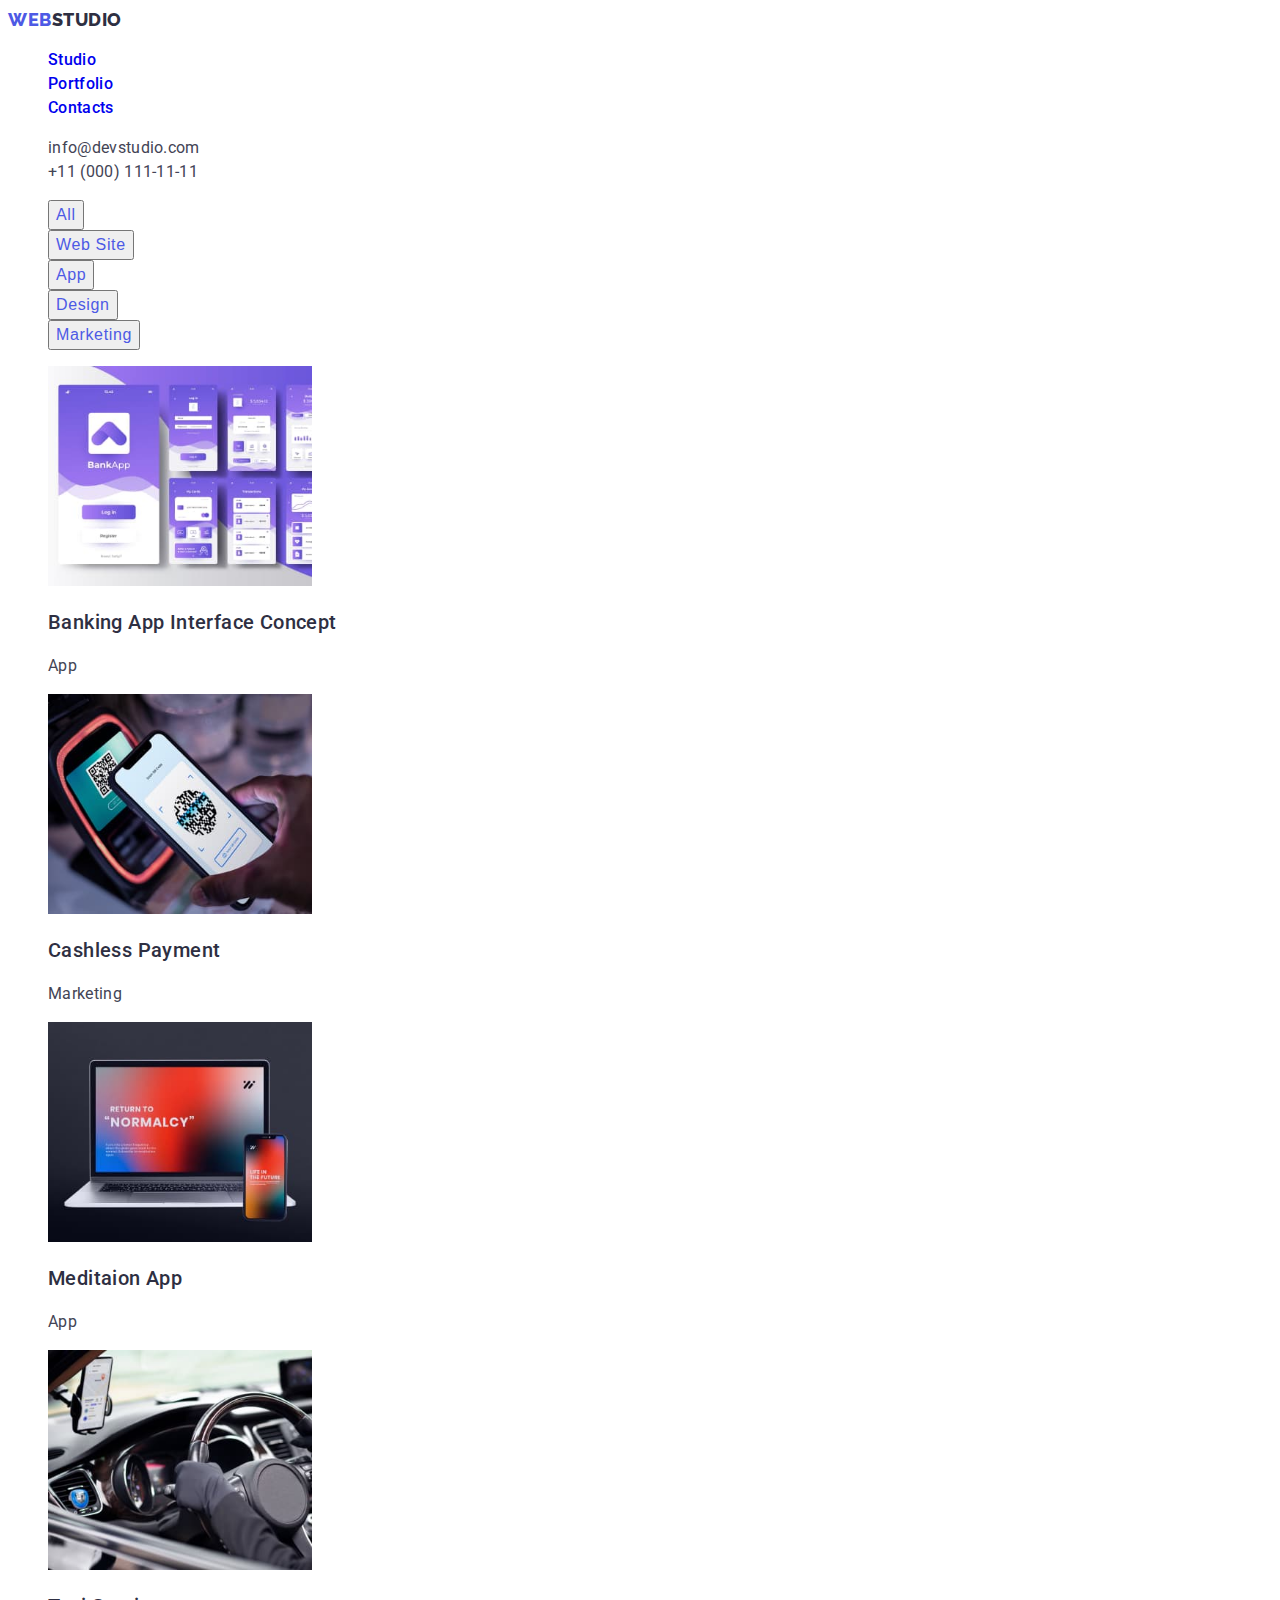
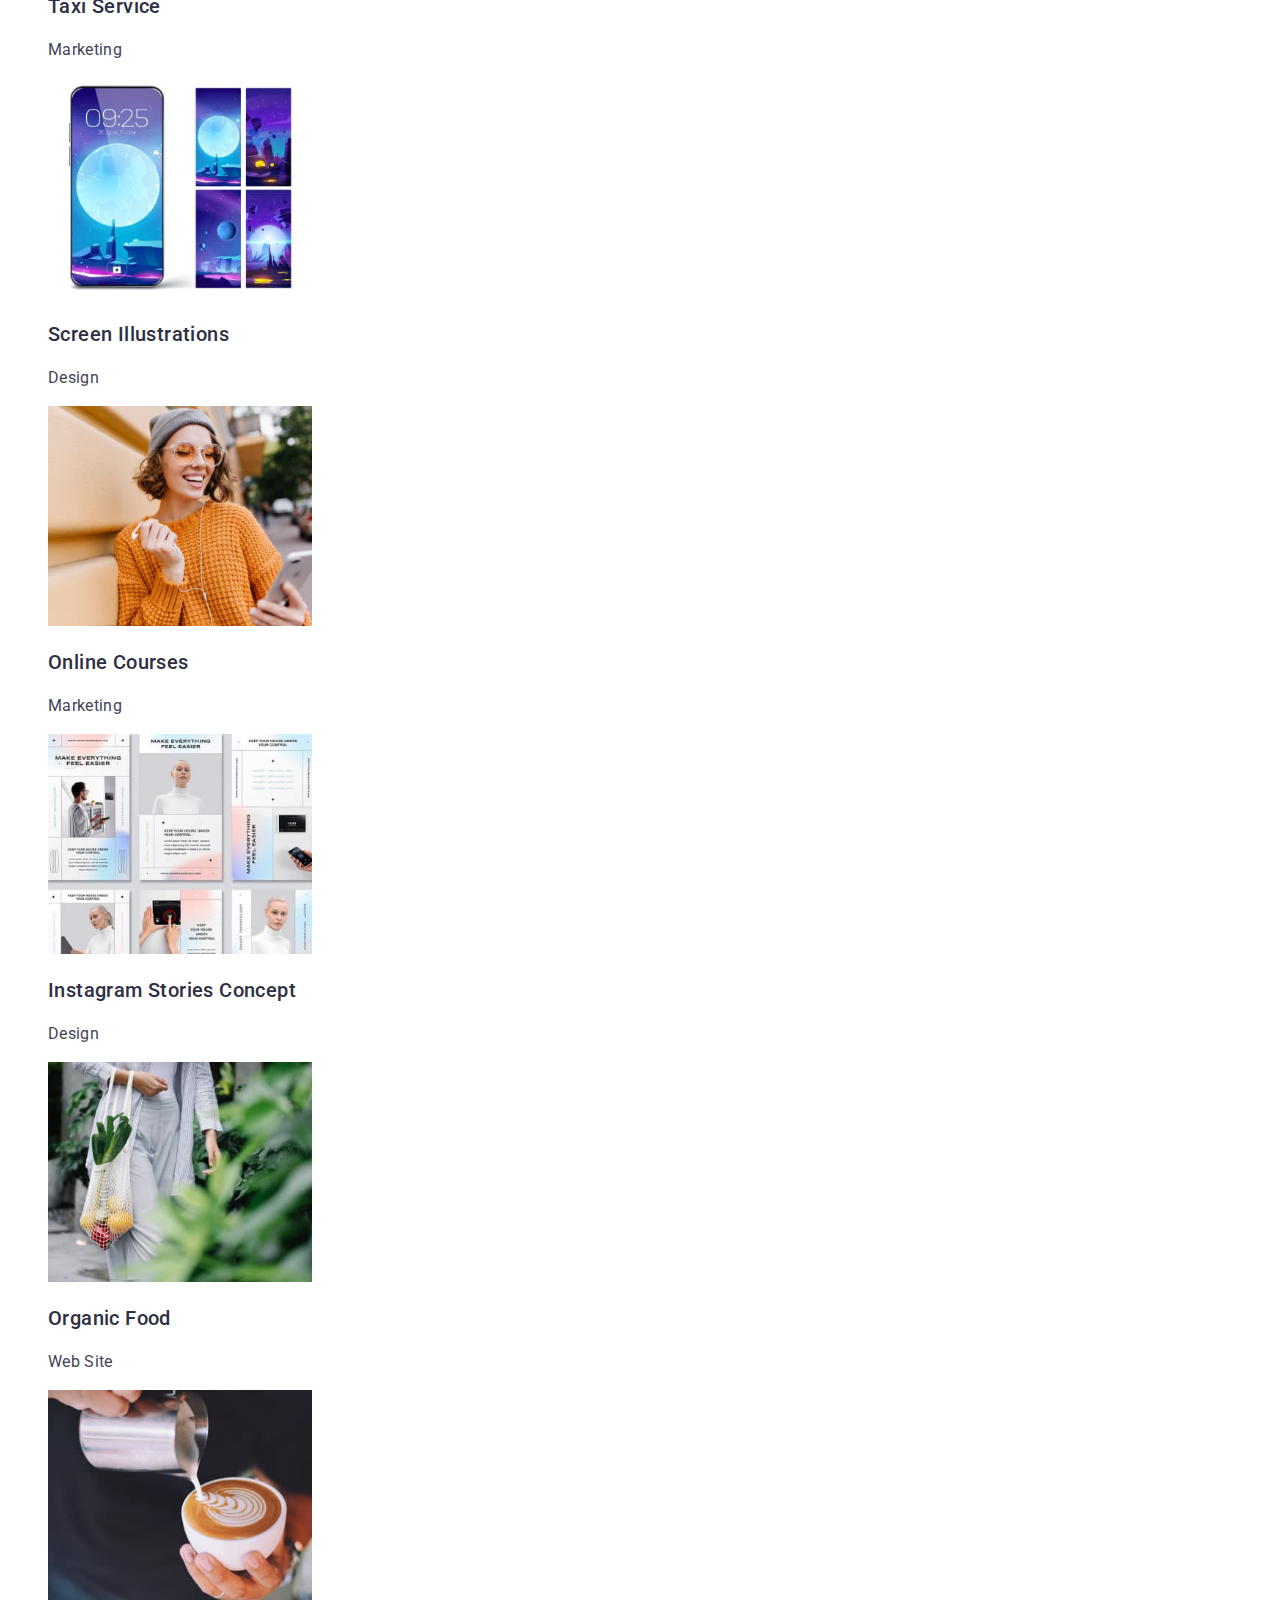
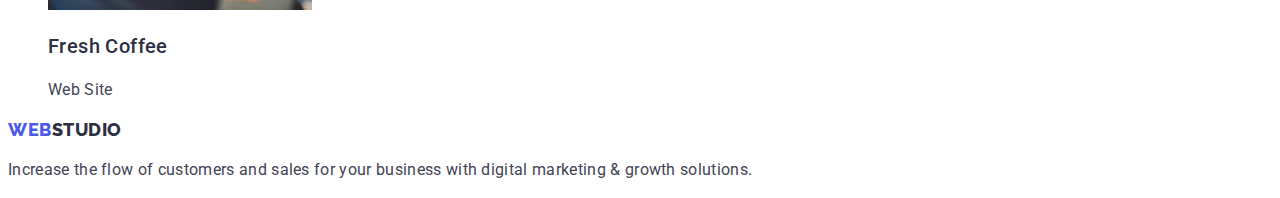
==== portfolio.html @ 55a98821 "hw-2 seved 2" ====
<!DOCTYPE html>
<html lang="en">
    <head>
    <meta charset="UTF-8" />
    <meta http-equiv="X-UA-Compatible" content="IE=edge" />
    <meta name="viewport" content="width=device-width, initial-scale=1.0" />
    <title>Portfolio</title>
    <link rel="stylesheet" href="./scc/styles.css" />
    <link rel="preconnect" href="https://fonts.googleapis.com" />
    <link rel="preconnect" href="https://fonts.gstatic.com" crossorigin />
    <link
        href="https://fonts.googleapis.com/css2?family=Raleway:wght@800&family=Roboto:wght@400;500;700;900&display=swap"
        rel="stylesheet"
    />
    </head>
    <body>
    <!------------------ <header> ------------------->
    <header class="header">
        <nav class="header-navigation">
        <a href="/" class="logo link">
            <span class="logo-desk link">Web</span>Studio
        </a>
        <ul class="header-list list">
            <li class="header-item">
            <a href="./index.html" class="header-link link">Studio</a>
            </li>
            <li>
            <a href="/" class="header-link link">Portfolio</a>
            </li>
            <li>
            <a href="/" class="header-link link">Contacts</a>
            </li>
        </ul>
        </nav>
        <ul class="contacts-list list">
            <li class="contacts-item">
            <a href="mailto:info@devstudio.com" class="mail link"
            >info@devstudio.com</a>
            </li>
            <li class="contacts-item">
            <a href="tel:+110001111111" class="phone link">+11 (000) 111-11-11</a>
            </li>
        </ul>
    </header>
    <!------------------ </header> ------------------->
    <!------------------ <button> ------------------->
        <main class="main">
    <section class="button-section">
<ul class="button-list list">
    <li class="button-item">
        <button type="button" class="button-link">All</butten>
    </li>
    <li class="button-item">
        <button type="button" class="button-link">Web Site</butten>
    </li>
    <li class="button-item">
        <button type="button" class="button-link">App</butten>
    </li>
    <li class="button-item">
        <button type="button" class="button-link">Design</butten>
    </li>
    <li class="button-item">
        <button type="button" class="button-link">Marketing</butten>
    </li>
</ul>
        </section>
    <!------------------ </button>---------------------------->
    <!------------------ <gallery of works>----------------------------> 
    <section class="gallery-works">
        <h2 href="#"hidden class="gallery-title title ">Portfolio</h2>
            <ul class="gallery-list list">
                <li class="gallery-item">
                    <img
                    class="gallery-imag"
                    src="./images/works/banking .jpg"
                    alt="presentation of works"
                    width="264"
                    />
        <h3 class="title-small">Banking App Interface Concept</h3>
            <p class="subtitle">App</p>
                </li>
                <li class="gallery-item">
                    <img
                    class="gallery-imag"
                    src="./images/works/payment.jpg"
                    alt="presentation of works"
                    width="264"
                    />
        <h3 class="title-small">Cashless Payment</h3>
            <p class="subtitle">Marketing</p>
                </li>
                <li class="gallery-item">
                    <img
                    class="gallery-imag"
                    src="./images/works/meditaion.jpg"
                    alt="presentation of works"
                    width="264"
                    />
        <h3 class="title-small">Meditaion App</h3>
            <p class="subtitle">App</p>
                </li>
                <li class="gallery-item">
                    <img
                    class="gallery-imag"
                    src="./images/works/taxi.jpg"
                    alt="presentation of works"
                    width="264"
                    />
        <h3 class="title-small">Taxi Service</h3>
            <p class="subtitle">Marketing</p>
                </li>
                <li class="gallery-item">
                    <img
                    class="gallery-imag"
                    src="./images/works/screen .jpg"
                    alt="presentation of works"
                    width="264"
                    />
        <h3 class="title-small">Screen Illustrations</h3>
            <p class="subtitle">Design</p>
                </li>
                <li class="gallery-item">
                    <img
                    class="gallery-imag"
                    src="./images/works/online-courses.jpg"
                    alt="presentation of works"
                    width="264"
                    />
        <h3 class="title-small">Online Courses</h3>
            <p class="subtitle">Marketing</p>
                </li>
                <li class="gallery-item">
                    <img
                    class="gallery-imag"
                    src="./images/works/instagram-stories.jpg"
                    alt="presentation of works"
                    width="264"
                    />
        <h3 class="title-small">Instagram Stories Concept</h3>
            <p class="subtitle">Design</p>
                </li>
                <li class="gallery-item">
                    <img
                    class="gallery-imag"
                    src="./images/works/organic-food.jpg"
                    alt="presentation of works"
                    width="264"
                    />
        <h3 class="title-small">Organic Food</h3>
            <p class="subtitle">Web Site</p>
                </li>
                <li class="gallery-item">
                    <img
                    class="gallery-imag"
                    src="./images/works/fresh-coffee.jpg"
                    alt="presentation of works"
                    width="264"
                    />
        <h3 class="title-small">Fresh Coffee</h3>
            <p class="subtitle">Web Site</p>
                </li>
            </ul>    
    </section>   
    </main>
        <!------------------ <footer>-------------------------------->
    <footer class="footer">
        <a href="/" class="logo link">
        <span class="logo-desk link">Web</span>Studio
        </a>
        <p class="subtitle">
        Increase the flow of customers and sales for your business with digital
        marketing & growth solutions.
        </p>
    </footer>
    <!------------------ </footer>------------------------------->
    </body>
</html>
---- scc/styles.css ----
body {
    font-family: 'Roboto', sans-serif;
}
.list {
    list-style: none;
}
.link {
    text-decoration: none;
}
.subtitle{
    font-weight: 400;
font-size: 16px;
line-height: 1.5;
letter-spacing: 0.02em;
color: #434455;
}
.titel-medium{
    font-weight: 700;
font-size: 36px;
line-height: 1.11;
text-align: center;
letter-spacing: 0.02em;
text-transform: capitalize;
color: #2E2F42;
}
.title-small{
    font-weight: 500;
font-size: 20px;
line-height: 1.2;
letter-spacing: 0.02em;
color: #2E2F42;
}
.button-link {
    font-weight: 500;
font-size: 16px;
line-height: 1.5;
display: flex;
align-items: center;
letter-spacing: 0.04em;
color: #4D5AE5;;
}
.button-link:hover,
.button-link:focus {
background-color: #4D5AE5;
color: #FFFFFF;
}
/* ==================<header>============== */
.heder{
}
.header-navigation { 
    font-weight: 500;
font-size: 16px;
line-height: 1.5;
letter-spacing: 0.02em;
color: #2E2F42;
}
.logo {
    font-family: 'Raleway', sans-serif;
font-weight: 800;
font-size: 18px;
line-height: 1.33;
display: flex;
align-items: center;
letter-spacing: 0.03em;
text-transform: uppercase;
color: #2E2F42;
}
.logo-desk {
    font-family: 'Raleway', sans-serif;
font-weight: 800;
font-size: 18px;
line-height: 1.33;
display: flex;
align-items: center;
letter-spacing: 0.03em;
text-transform: uppercase;
color: #4D5AE5;
}

.mail { 
    font-weight: 400;
font-size: 16px;
line-height: 1.5;
letter-spacing: 0.02em;
color: #434455;
}
.phone {
    font-weight: 400;
font-size: 16px;
line-height: 1.5;
letter-spacing: 0.02em;
color: #434455;
}
/* ==================<hero>============== */
.hero {
}
.hero-title {
    font-weight: 700;
font-size: 56px;
line-height: 0.93;
text-align: center;
letter-spacing: 0.02em;
/* color: #FFFFFF; */
}

/* ==================</hero>============== */
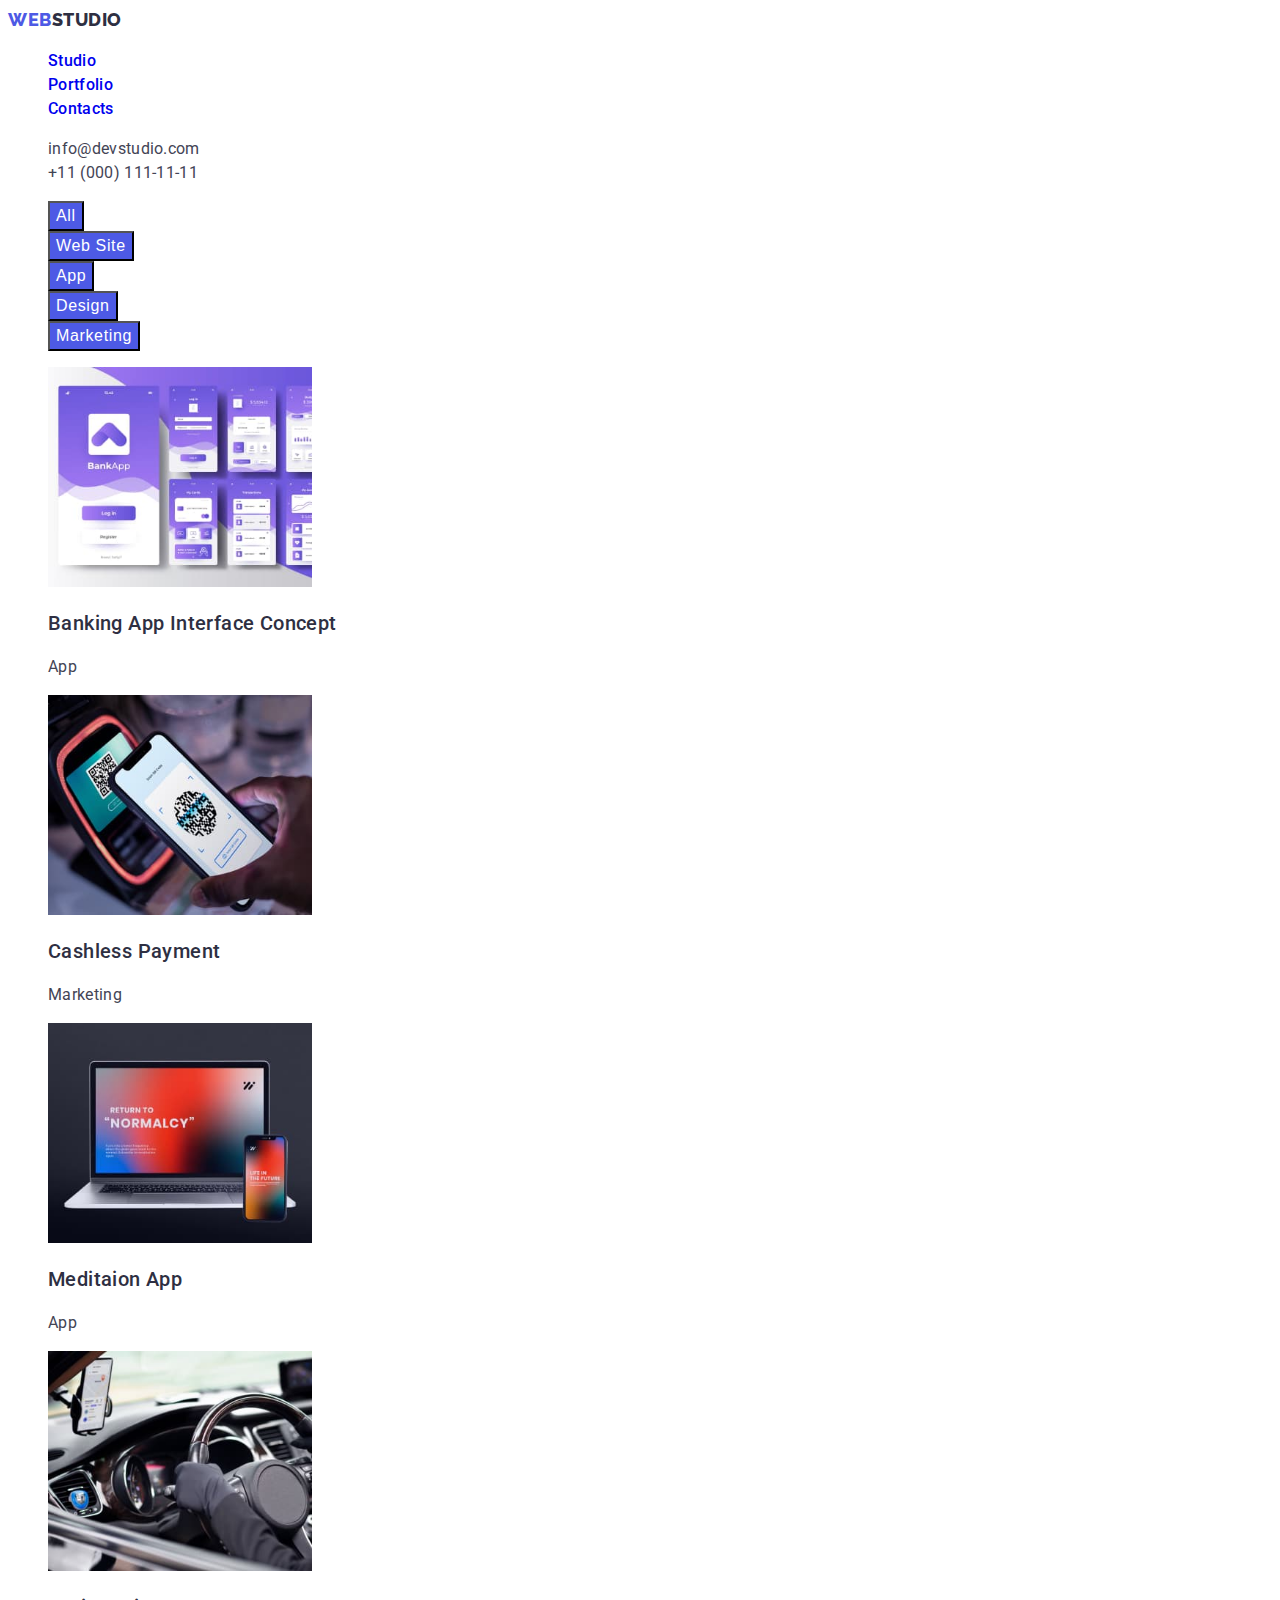
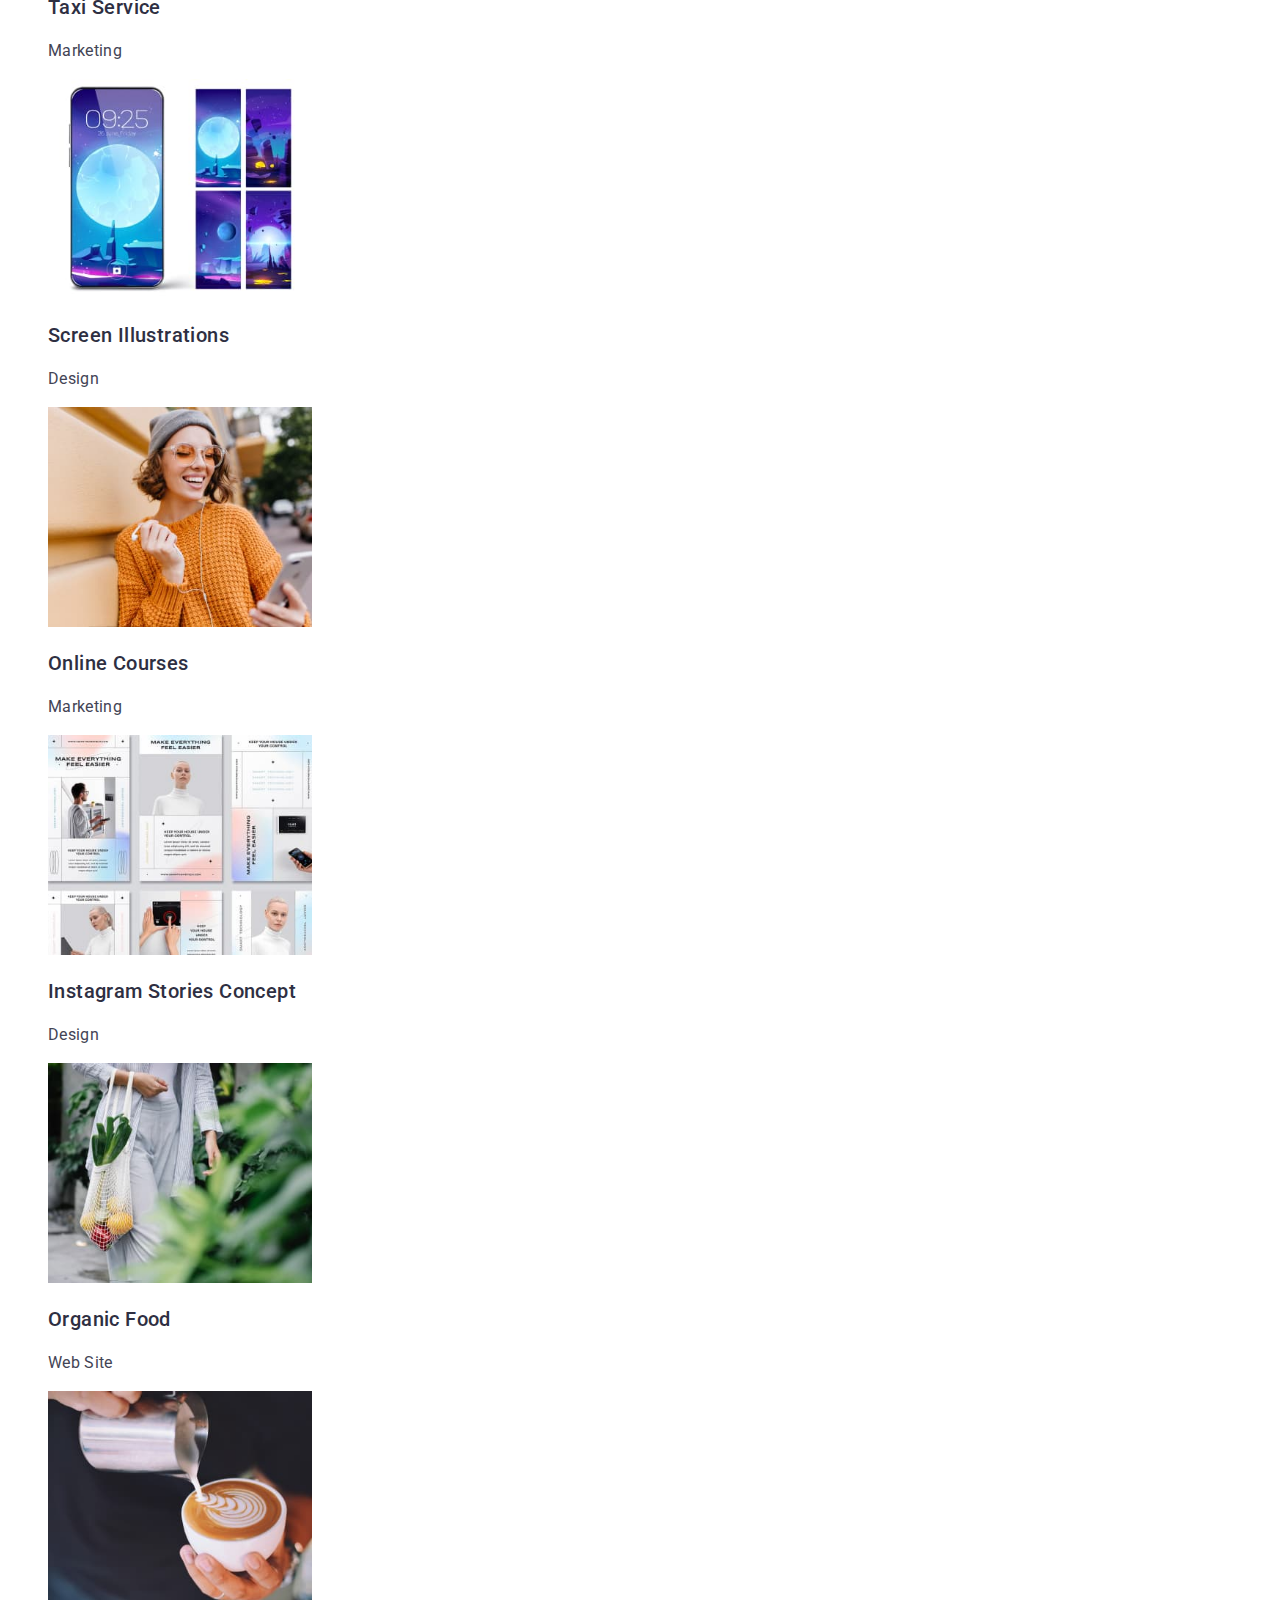
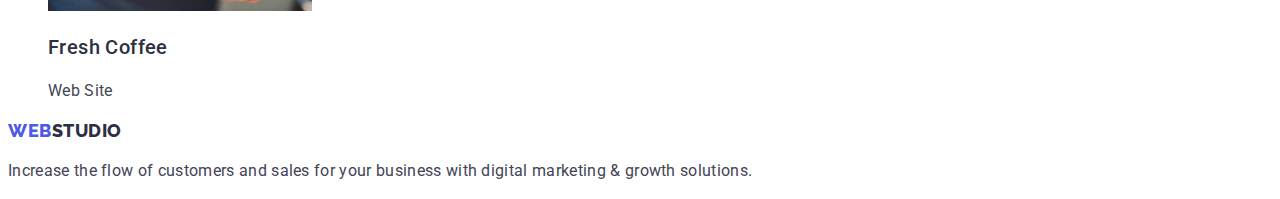
==== commit f776d33a: "hw-2 seve 4" ====
--- a/portfolio.html
+++ b/portfolio.html
@@ -18,7 +18,7 @@
     <header class="header">
         <nav class="header-navigation">
         <a href="/" class="logo link">
-            <span class="logo-desk link">Web</span>Studio
+            <span class="logo-first-color link">Web</span>Studio
         </a>
         <ul class="header-list list">
             <li class="header-item">
@@ -67,7 +67,7 @@
     <!------------------ </button>---------------------------->
     <!------------------ <gallery of works>----------------------------> 
     <section class="gallery-works">
-        <h2 href="#"hidden class="gallery-title title ">Portfolio</h2>
+        <h2 class="visually-hidden">Portfolio</h2>
             <ul class="gallery-list list">
                 <li class="gallery-item">
                     <img
@@ -76,88 +76,88 @@
                     alt="presentation of works"
                     width="264"
                     />
-        <h3 class="title-small">Banking App Interface Concept</h3>
-            <p class="subtitle">App</p>
+        <h3 class="gallery-works-title-small title-small">Banking App Interface Concept</h3>
+            <p class="gallery-works-subtitle subtitle">App</p>
                 </li>
-                <li class="gallery-item">
+                <li class="gallery-works-item">
                     <img
-                    class="gallery-imag"
+                    class="gallery-works-imag"
                     src="./images/works/payment.jpg"
                     alt="presentation of works"
                     width="264"
                     />
-        <h3 class="title-small">Cashless Payment</h3>
-            <p class="subtitle">Marketing</p>
+        <h3 class="gallery-works-title-small title-small">Cashless Payment</h3>
+            <p class="gallery-works-subtitle subtitle">Marketing</p>
                 </li>
-                <li class="gallery-item">
+                <li class="gallery-works-item">
                     <img
-                    class="gallery-imag"
+                    class="gallery-works-imag"
                     src="./images/works/meditaion.jpg"
                     alt="presentation of works"
                     width="264"
                     />
-        <h3 class="title-small">Meditaion App</h3>
-            <p class="subtitle">App</p>
+        <h3 class="gallery-works-title-small title-small">Meditaion App</h3>
+            <p class="gallery-works-subtitle subtitle">App</p>
                 </li>
-                <li class="gallery-item">
+                <li class="gallery-works-item">
                     <img
-                    class="gallery-imag"
+                    class="gallery-works-imag"
                     src="./images/works/taxi.jpg"
                     alt="presentation of works"
                     width="264"
                     />
-        <h3 class="title-small">Taxi Service</h3>
-            <p class="subtitle">Marketing</p>
+        <h3 class="gallery-works-title-small title-small">Taxi Service</h3>
+            <p class="gallery-works-subtitle subtitle">Marketing</p>
                 </li>
-                <li class="gallery-item">
+                <li class="gallery-works-item">
                     <img
-                    class="gallery-imag"
+                    class="gallery-works-imag"
                     src="./images/works/screen .jpg"
                     alt="presentation of works"
                     width="264"
                     />
-        <h3 class="title-small">Screen Illustrations</h3>
-            <p class="subtitle">Design</p>
+        <h3 class="gallery-works-title-small title-small">Screen Illustrations</h3>
+            <p class="gallery-works-subtitle subtitle">Design</p>
                 </li>
-                <li class="gallery-item">
+                <li class="gallery-works-item">
                     <img
-                    class="gallery-imag"
+                    class="gallery-works-imag"
                     src="./images/works/online-courses.jpg"
                     alt="presentation of works"
                     width="264"
                     />
-        <h3 class="title-small">Online Courses</h3>
-            <p class="subtitle">Marketing</p>
+        <h3 class="gallery-works-title-small title-small">Online Courses</h3>
+            <p class="gallery-works-subtitle subtitle">Marketing</p>
                 </li>
-                <li class="gallery-item">
+                <li class="gallery-works-item">
                     <img
-                    class="gallery-imag"
+                    class="gallery-works-imag"
                     src="./images/works/instagram-stories.jpg"
                     alt="presentation of works"
                     width="264"
                     />
-        <h3 class="title-small">Instagram Stories Concept</h3>
-            <p class="subtitle">Design</p>
+        <h3 class="gallery-works-title-small title-small">Instagram Stories Concept</h3>
+            <p class="gallery-works-subtitle subtitle">Design</p>
                 </li>
-                <li class="gallery-item">
+                <li class="gallery-works-item">
                     <img
-                    class="gallery-imag"
+                    class="gallery-works-imag"
                     src="./images/works/organic-food.jpg"
                     alt="presentation of works"
                     width="264"
                     />
-        <h3 class="title-small">Organic Food</h3>
-            <p class="subtitle">Web Site</p>
+        <h3 class="gallery-works-title-small title-small">Organic Food</h3>
+            <p class="gallery-works-subtitle subtitle">Web Site</p>
                 </li>
-                <li class="gallery-item">
+                <li class="gallery-works-item">
                     <img
-                    class="gallery-imag"
+                    class="gallery-works-imag"
                     src="./images/works/fresh-coffee.jpg"
                     alt="presentation of works"
                     width="264"
                     />
-        <h3 class="title-small">Fresh Coffee</h3>
-            <p class="subtitle">Web Site</p>
+        <h3 class="gallery-works-title-small title-small">Fresh Coffee</h3>
+            <p class="gallery-works-subtitle subtitle">Web Site</p>
                 </li>
             </ul>    
     </section>   
@@ -165,9 +165,9 @@
         <!------------------ <footer>-------------------------------->
     <footer class="footer">
         <a href="/" class="logo link">
-        <span class="logo-desk link">Web</span>Studio
+        <span class="footer-logo-first-color logo-first-color link">Web</span>Studio
         </a>
-        <p class="subtitle">
+        <p class="footer-subtitle subtitle">
         Increase the flow of customers and sales for your business with digital
         marketing & growth solutions.
         </p>
--- a/scc/styles.css
+++ b/scc/styles.css
@@ -1,109 +1,129 @@
+:root {
+  --main-color: #2e2f42
+}
+
 body {
-    font-family: 'Roboto', sans-serif;
+  font-family: "Roboto", sans-serif;
+
 }
 .list {
-    list-style: none;
+  list-style: none;
+  
 }
+
 .link {
-    text-decoration: none;
+  text-decoration: none ;
 }
-.subtitle{
-    font-weight: 400;
-font-size: 16px;
-line-height: 1.5;
-letter-spacing: 0.02em;
-color: #434455;
+.header-link:hover,
+.header-link:focus {
+  color: #4D5AE5 ;
+} 
+.mail:hover,
+.mail:focus {
+  color: #4D5AE5 ;
+} 
+.phone:hover,
+.phone:focus {
+  color: #4D5AE5 ;
+} 
+
+.visually-hidden {
+  position: absolute;
+  width: 1px;
+  height: 1px;
+  margin: -1px;
+  border: 0;
+  padding: 0;
+  
+  white-space: nowrap;
+  clip-path: inset(100%);
+  clip: rect(0 0 0 0);
+  overflow: hidden;
 }
-.titel-medium{
-    font-weight: 700;
-font-size: 36px;
-line-height: 1.11;
-text-align: center;
-letter-spacing: 0.02em;
-text-transform: capitalize;
-color: #2E2F42;
+.subtitle {
+  font-weight: 400;
+  font-size: 16px;
+  line-height: 1.5;
+  letter-spacing: 0.02em;
+  color: #434455;
 }
-.title-small{
-    font-weight: 500;
-font-size: 20px;
-line-height: 1.2;
-letter-spacing: 0.02em;
-color: #2E2F42;
+.titel-medium {
+  font-weight: 700;
+  font-size: 36px;
+  line-height: 1.11;
+  letter-spacing: 0.02em;
+  text-transform: capitalize;
+  color: var(--main-color);
+}
+.title-small {
+  font-weight: 500;
+  font-size: 20px;
+  line-height: 1.2;
+  letter-spacing: 0.02em;
+  color: var(--main-color);
 }
 .button-link {
-    font-weight: 500;
-font-size: 16px;
-line-height: 1.5;
-display: flex;
-align-items: center;
-letter-spacing: 0.04em;
-color: #4D5AE5;;
+  font-weight: 500;
+  font-size: 16px;
+  line-height: 1.5;
+  cursor: pointer;
+  letter-spacing: 0.04em;
+  background-color: #4D5AE5;
+  color: #FFFFFF;
 }
 .button-link:hover,
 .button-link:focus {
-background-color: #4D5AE5;
-color: #FFFFFF;
-}
-/* ==================<header>============== */
-.heder{
-}
-.header-navigation { 
-    font-weight: 500;
-font-size: 16px;
-line-height: 1.5;
-letter-spacing: 0.02em;
-color: #2E2F42;
-}
-.logo {
-    font-family: 'Raleway', sans-serif;
-font-weight: 800;
-font-size: 18px;
-line-height: 1.33;
-display: flex;
-align-items: center;
-letter-spacing: 0.03em;
-text-transform: uppercase;
-color: #2E2F42;
-}
-.logo-desk {
-    font-family: 'Raleway', sans-serif;
-font-weight: 800;
-font-size: 18px;
-line-height: 1.33;
-display: flex;
-align-items: center;
-letter-spacing: 0.03em;
-text-transform: uppercase;
-color: #4D5AE5;
+  background-color: #FFFFFF;
+  color: #4d5ae5;
 }
 
-.mail { 
-    font-weight: 400;
-font-size: 16px;
-line-height: 1.5;
-letter-spacing: 0.02em;
-color: #434455;
+.header-navigation {
+  font-weight: 500;
+  font-size: 16px;
+  line-height: 1.5;
+  letter-spacing: 0.02em;
+  color: var(--main-color);
+}
+
+.logo {
+  font-family: "Raleway", sans-serif;
+  font-weight: 800;
+  font-size: 18px;
+  line-height: 1.33;
+  letter-spacing: 0.03em;
+  text-transform: uppercase;
+  color: var(--main-color);
+}
+.logo-first-color {
+  font-family: "Raleway", sans-serif;
+  font-weight: 800;
+  font-size: 18px;
+  line-height: 1.33;
+  letter-spacing: 0.03em;
+  text-transform: uppercase;
+  color: #4d5ae5;
+}
+
+.mail {
+  font-weight: 400;
+  font-size: 16px;
+  line-height: 1.5;
+  letter-spacing: 0.02em;
+  color: #434455;
 }
 .phone {
-    font-weight: 400;
-font-size: 16px;
-line-height: 1.5;
-letter-spacing: 0.02em;
-color: #434455;
-}
-/* ==================<hero>============== */
-.hero {
-}
-.hero-title {
-    font-weight: 700;
-font-size: 56px;
-line-height: 0.93;
-text-align: center;
-letter-spacing: 0.02em;
-/* color: #FFFFFF; */
+  font-weight: 400;
+  font-size: 16px;
+  line-height: 1.5;
+  letter-spacing: 0.02em;
+  color: #434455;
 }
 
-/* ==================</hero>============== */
-
-
-
+.hero-title {
+  font-weight: 700;
+  font-size: 56px;
+  line-height: 0.93;
+    letter-spacing: 0.02em;
+  background-color: #2E2F42;
+  color: #FFFFFF;
+}
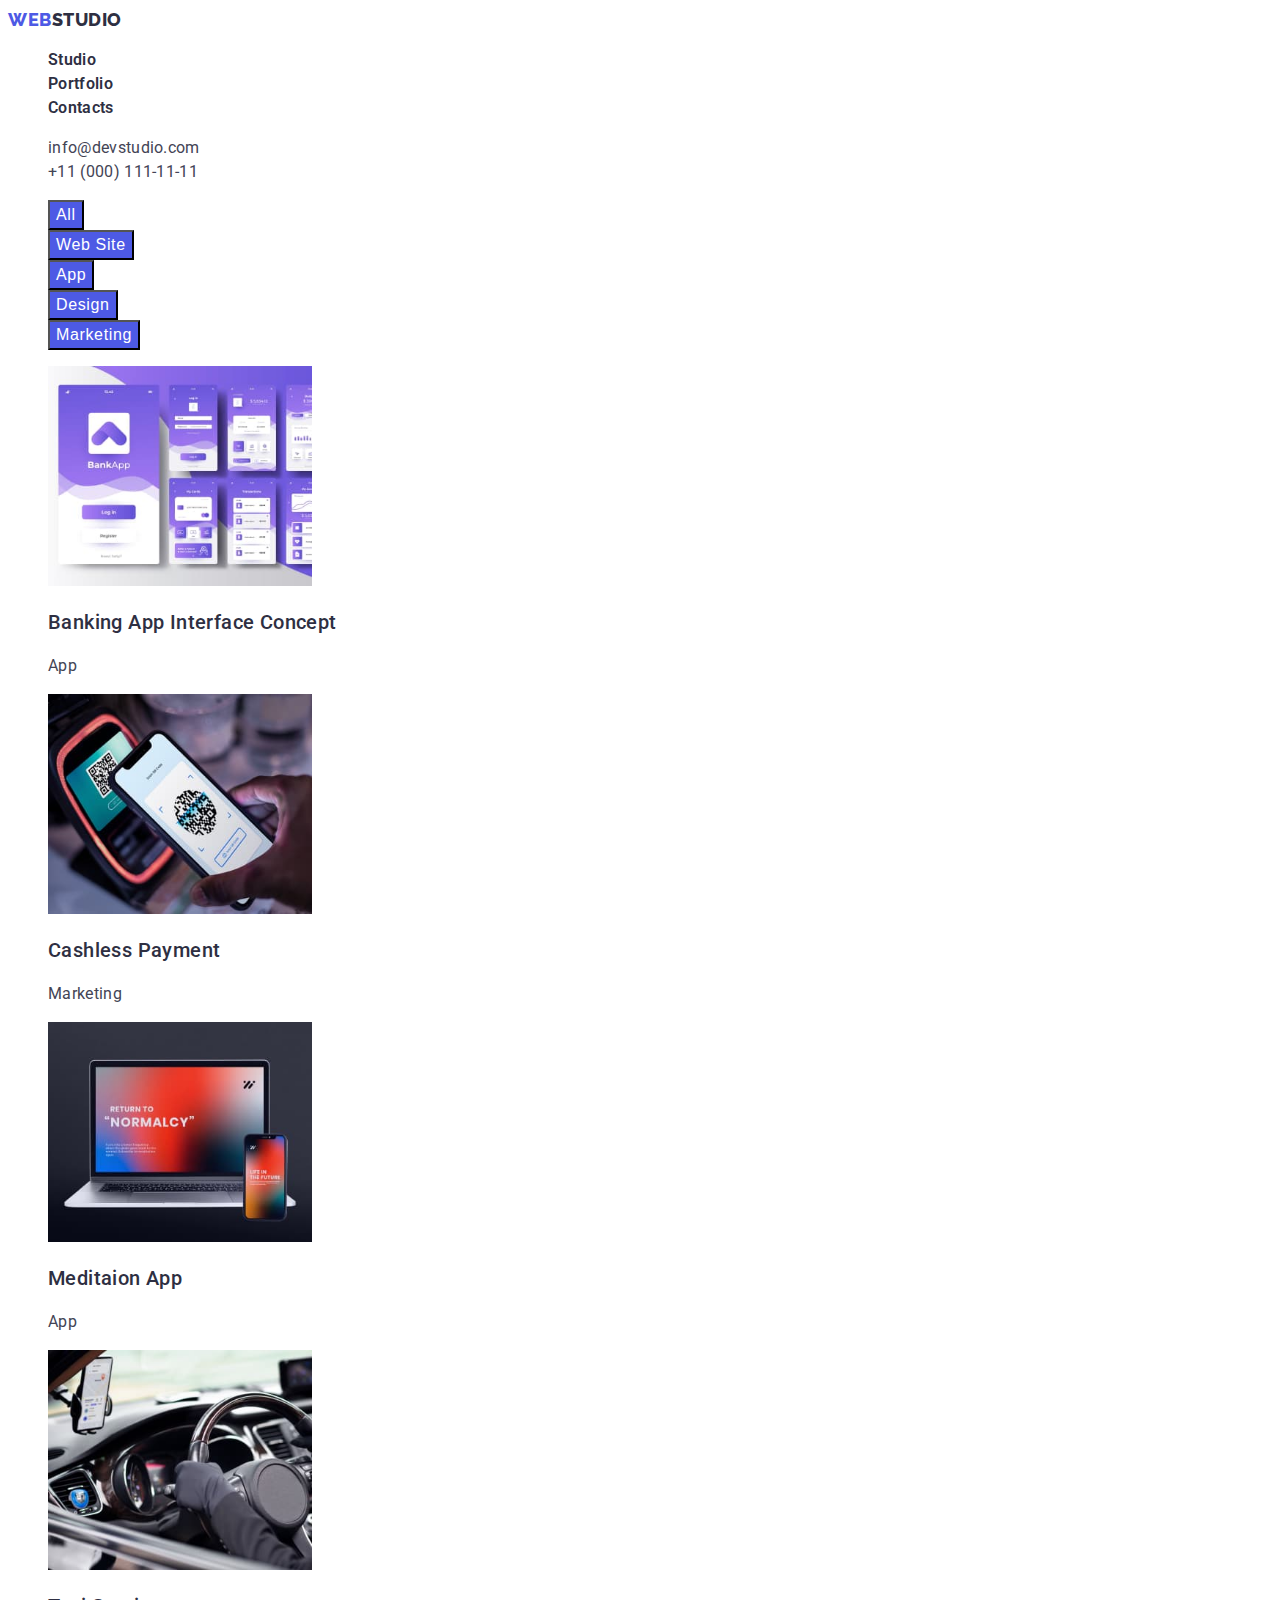
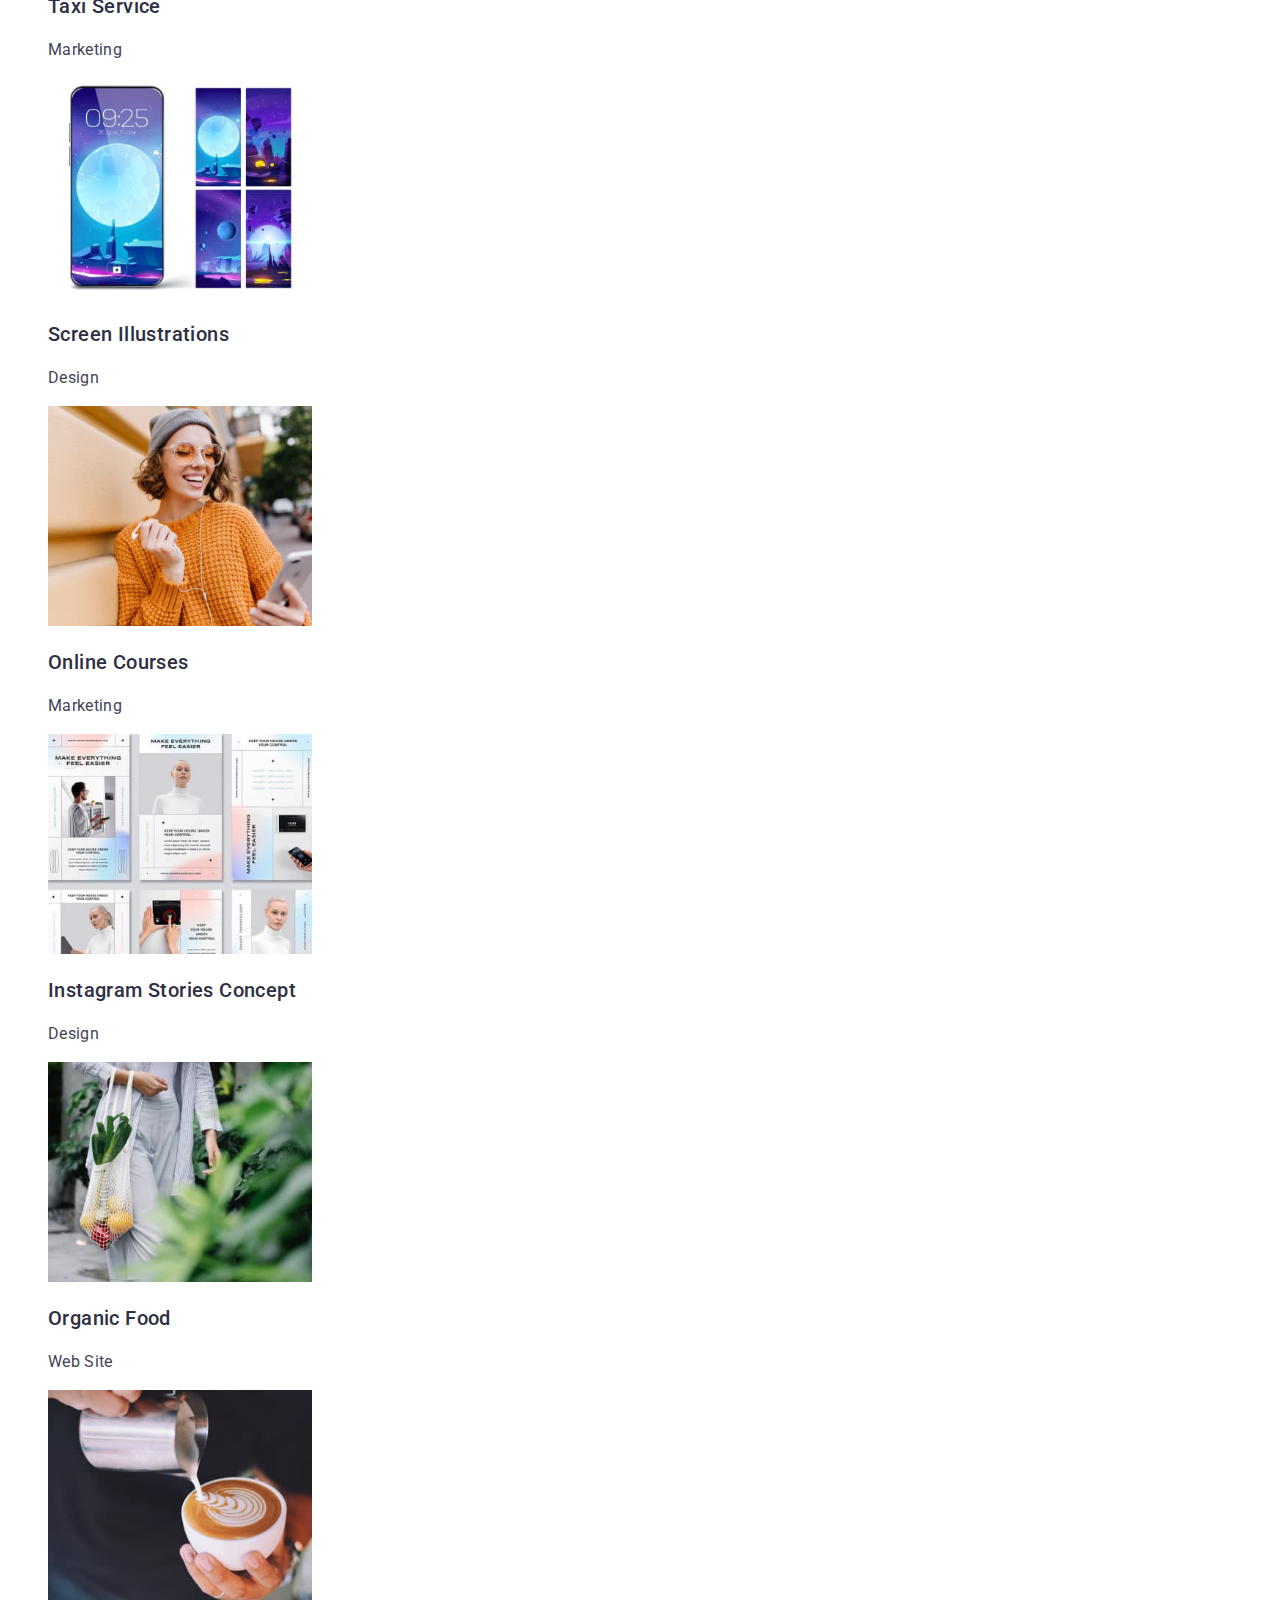
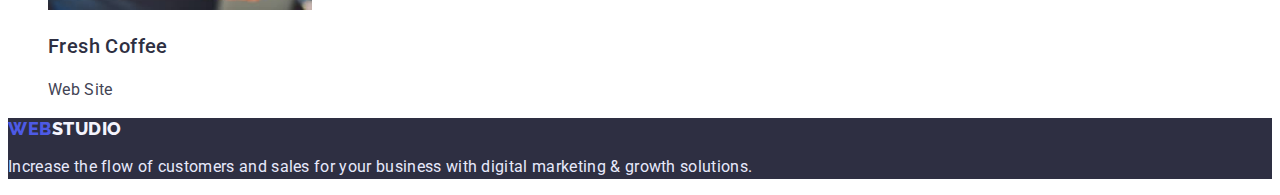
==== commit 006fbf28: "hw-2 save 6" ====
--- a/portfolio.html
+++ b/portfolio.html
@@ -16,35 +16,35 @@
     <body>
     <!------------------ <header> ------------------->
     <header class="header">
-        <nav class="header-navigation">
-        <a href="/" class="logo link">
-            <span class="logo-first-color link">Web</span>Studio
-        </a>
+<nav class="header-navigation">
+        <a href="./index.html" class="logo link">
+            <span class="logo-first-color logo link">Web</span>Studio</a>
         <ul class="header-list list">
-            <li class="header-item">
-            <a href="./index.html" class="header-link link">Studio</a>
-            </li>
-            <li>
-            <a href="/" class="header-link link">Portfolio</a>
-            </li>
-            <li>
-            <a href="/" class="header-link link">Contacts</a>
-            </li>
+        <li class="header-item">
+            <a href="./index.html" class="header-link link breadcrumbs">Studio</a>
+        </li>
+        <li class="header-item">
+            <a href="./portfolio.html" class="header-link link breadcrumbs">Portfolio</a>
+        </li>
+        <li class="header-item">
+            <a href="/" class="header-link link breadcrumbs">Contacts</a>
+        </li>
         </ul>
-        </nav>
-        <ul class="contacts-list list">
-            <li class="contacts-item">
-            <a href="mailto:info@devstudio.com" class="mail link"
+</nav>
+    <ul class="contacts-list list">
+        <li class="contacts-item">
+        <a href="mailto:info@devstudio.com" class="mail breadcrumbs link"
             >info@devstudio.com</a>
-            </li>
-            <li class="contacts-item">
-            <a href="tel:+110001111111" class="phone link">+11 (000) 111-11-11</a>
-            </li>
-        </ul>
+        </li>
+        <li class="contacts-item">
+        <a href="tel:+110001111111" class="phone breadcrumbs link">+11 (000) 111-11-11</a>
+        </li>
+</ul>
     </header>
     <!------------------ </header> ------------------->
-    <!------------------ <button> ------------------->
-        <main class="main">
+    <!------------------ <gallery of works>---------------------------->
+            <main class="main">
+                <h2 class="visually-hidden">Portfolio</h2>
     <section class="button-section">
 <ul class="button-list list">
     <li class="button-item">
@@ -64,11 +64,8 @@
     </li>
 </ul>
         </section>
-    <!------------------ </button>---------------------------->
-    <!------------------ <gallery of works>----------------------------> 
-    <section class="gallery-works">
-        <h2 class="visually-hidden">Portfolio</h2>
-            <ul class="gallery-list list">
+        <section class="gallery-works">
+<ul class="gallery-list list">
                 <li class="gallery-item">
                     <img
                     class="gallery-imag"
@@ -159,18 +156,19 @@
         <h3 class="gallery-works-title-small title-small">Fresh Coffee</h3>
             <p class="gallery-works-subtitle subtitle">Web Site</p>
                 </li>
-            </ul>    
+</ul>    
     </section>   
     </main>
         <!------------------ <footer>-------------------------------->
     <footer class="footer">
-        <a href="/" class="logo link">
-        <span class="footer-logo-first-color logo-first-color link">Web</span>Studio
-        </a>
-        <p class="footer-subtitle subtitle">
+    <a href="./index.html" class="footer-logo logo link">
+        <span class="footer-logo-first-color logo-first-color link">Web</span
+        >Studio
+    </a>
+    <p class="footer-subtitle subtitle">
         Increase the flow of customers and sales for your business with digital
         marketing & growth solutions.
-        </p>
+    </p>
     </footer>
     <!------------------ </footer>------------------------------->
     </body>
--- a/scc/styles.css
+++ b/scc/styles.css
@@ -1,11 +1,18 @@
 :root {
-  --main-color: #2e2f42
+  --main-color: #2e2f42;
+  --sekond-color: #4d5ae5;
+  --background-color: #2e2f42;
+  --text-color: #434455;
+  --font-weight: 500;
 }
 
 body {
   font-family: "Roboto", sans-serif;
+  font-weight: 400;  
+  background-color: #ffffff;
+  
+}
 
-}
 .list {
   list-style: none;
   
@@ -14,18 +21,11 @@
 .link {
   text-decoration: none ;
 }
-.header-link:hover,
-.header-link:focus {
-  color: #4D5AE5 ;
-} 
-.mail:hover,
-.mail:focus {
-  color: #4D5AE5 ;
-} 
-.phone:hover,
-.phone:focus {
-  color: #4D5AE5 ;
-} 
+
+.breadcrumbs:hover,
+.breadcrumbs:focus{
+  color: var(--sekond-color);
+}
 
 .visually-hidden {
   position: absolute;
@@ -40,12 +40,20 @@
   clip: rect(0 0 0 0);
   overflow: hidden;
 }
+
+.header-link {
+font-weight: 600;
+font-size: 16px;
+line-height: 1.5;
+letter-spacing: 0.02em;
+color: #2e2f42;
+}
+
 .subtitle {
-  font-weight: 400;
-  font-size: 16px;
+    font-size: 16px;
   line-height: 1.5;
   letter-spacing: 0.02em;
-  color: #434455;
+  color: var(--text-color);
 }
 .titel-medium {
   font-weight: 700;
@@ -56,33 +64,25 @@
   color: var(--main-color);
 }
 .title-small {
-  font-weight: 500;
+  font-weight: var(--font-weight);
   font-size: 20px;
   line-height: 1.2;
   letter-spacing: 0.02em;
   color: var(--main-color);
 }
 .button-link {
-  font-weight: 500;
+  font-weight: var(--font-weight);
   font-size: 16px;
   line-height: 1.5;
   cursor: pointer;
   letter-spacing: 0.04em;
-  background-color: #4D5AE5;
-  color: #FFFFFF;
+  background-color: var(--sekond-color);
+  color: #ffffff;
 }
 .button-link:hover,
 .button-link:focus {
-  background-color: #FFFFFF;
-  color: #4d5ae5;
-}
-
-.header-navigation {
-  font-weight: 500;
-  font-size: 16px;
-  line-height: 1.5;
-  letter-spacing: 0.02em;
-  color: var(--main-color);
+  background-color: #404BBF;
+  color: #ffffff;
 }
 
 .logo {
@@ -95,35 +95,51 @@
   color: var(--main-color);
 }
 .logo-first-color {
-  font-family: "Raleway", sans-serif;
-  font-weight: 800;
-  font-size: 18px;
-  line-height: 1.33;
-  letter-spacing: 0.03em;
-  text-transform: uppercase;
-  color: #4d5ae5;
+  color: var(--sekond-color);
 }
 
 .mail {
-  font-weight: 400;
+    font-size: 16px;
+  line-height: 1.5;
+  letter-spacing: 0.02em;
+  color: var(--text-color);
+}
+.phone {
   font-size: 16px;
   line-height: 1.5;
   letter-spacing: 0.02em;
-  color: #434455;
+  color: var(--text-color);
 }
-.phone {
-  font-weight: 400;
-  font-size: 16px;
-  line-height: 1.5;
-  letter-spacing: 0.02em;
-  color: #434455;
+.hero-title{
+  font-weight: 600;
+font-size: 56px;
+line-height: 1.07;
+letter-spacing: 0.02em;
+color: #ffffff;
 }
 
-.hero-title {
-  font-weight: 700;
-  font-size: 56px;
-  line-height: 0.93;
-    letter-spacing: 0.02em;
-  background-color: #2E2F42;
-  color: #FFFFFF;
+.section-hero {
+  background-color: var(--background-color);
 }
+
+.section-employees{
+background: #F4F4FD;
+} 
+
+.footer-logo {
+font-size: 18px;
+line-height: 1.17;
+color: #F4F4FD;
+}
+
+.footer-logo-first-color {
+  font-size: 18px;
+line-height: 1.17;
+}
+
+.footer{
+  background-color: var(--background-color);
+}
+.footer-subtitle {
+  color: #E7E9FC;
+}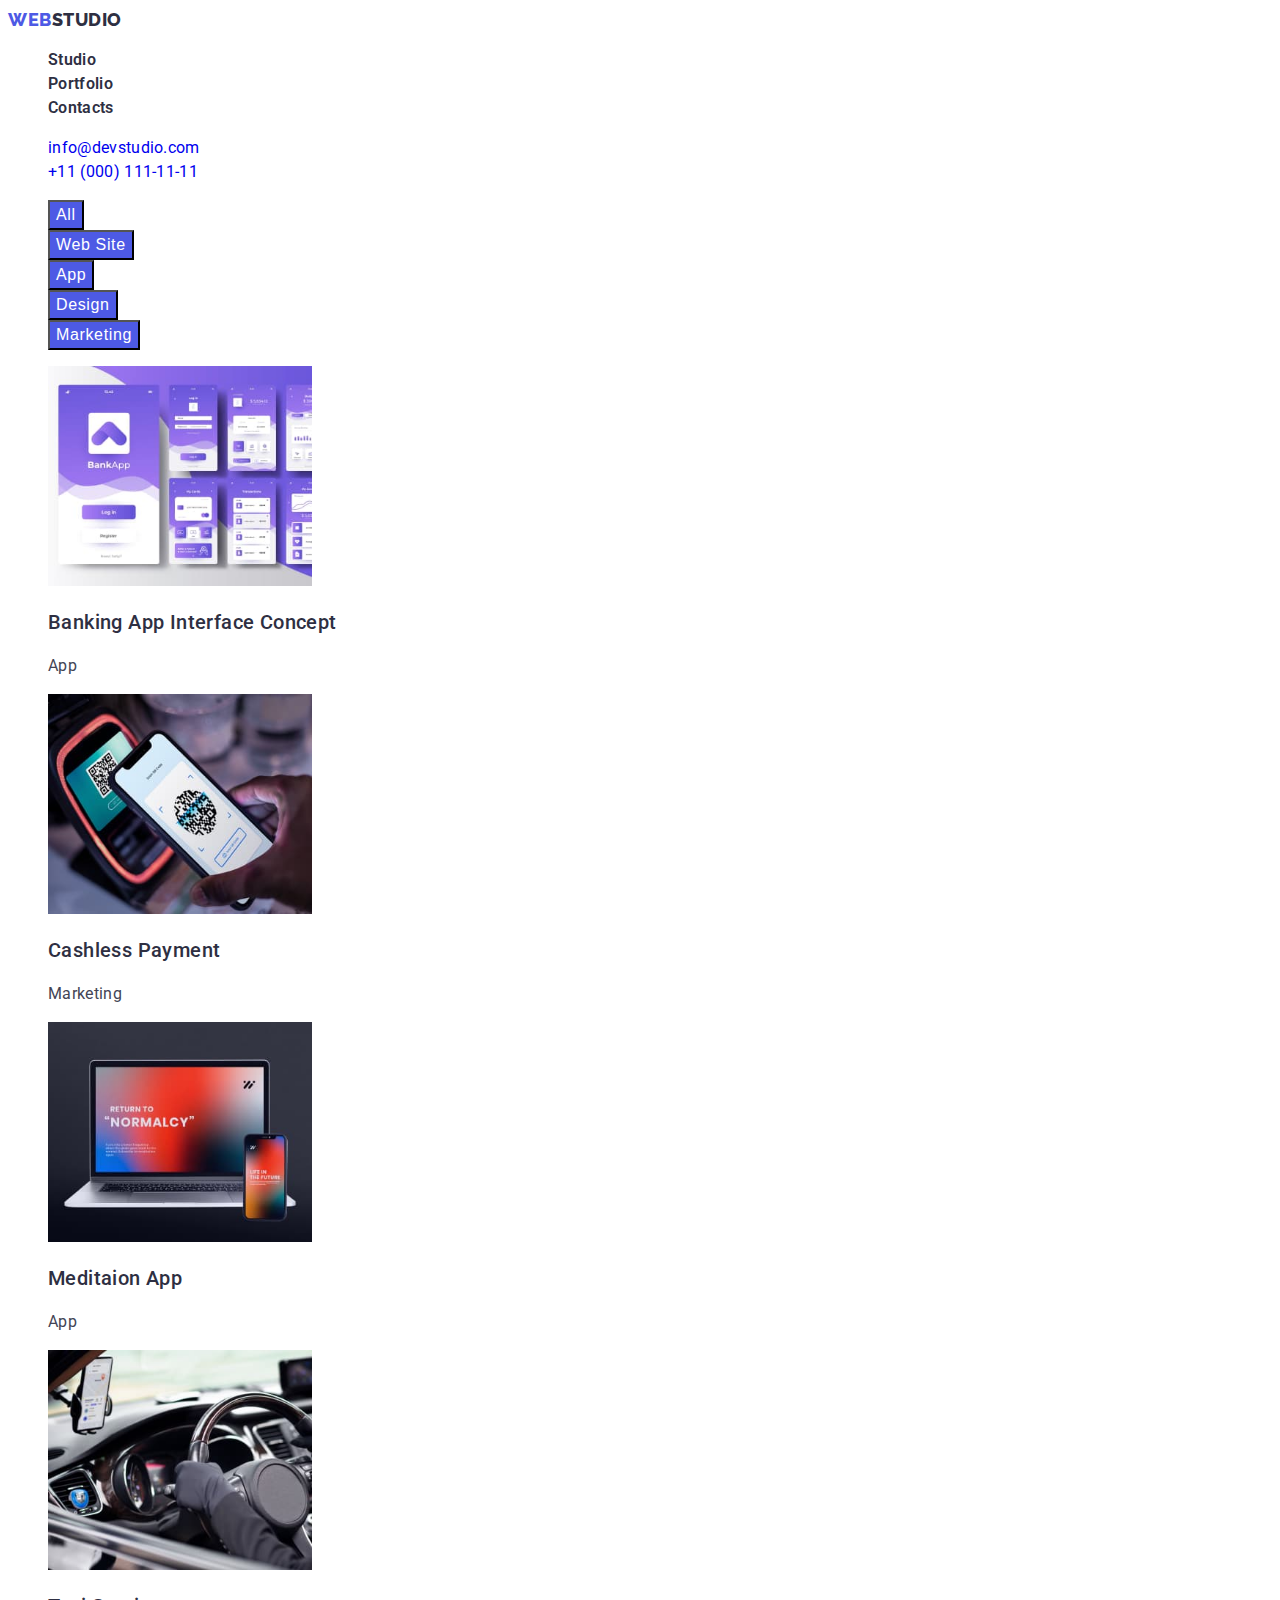
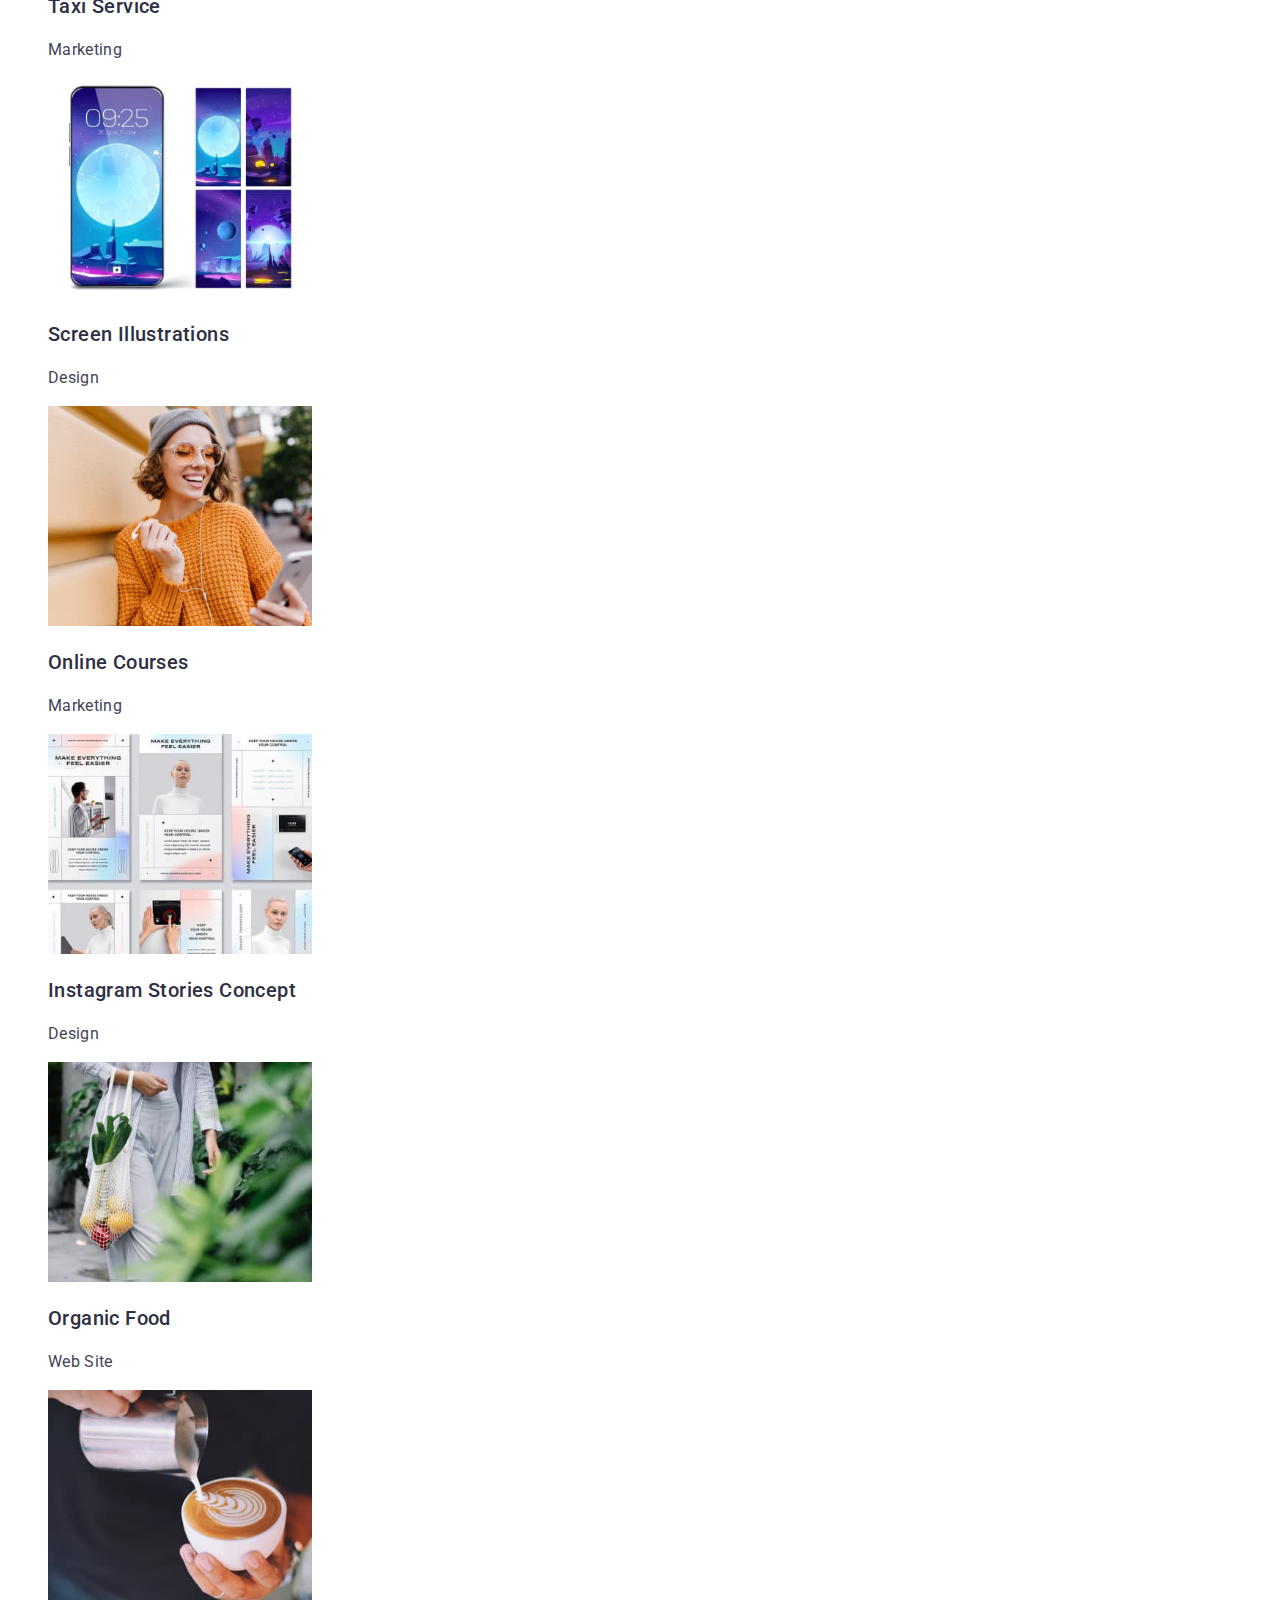
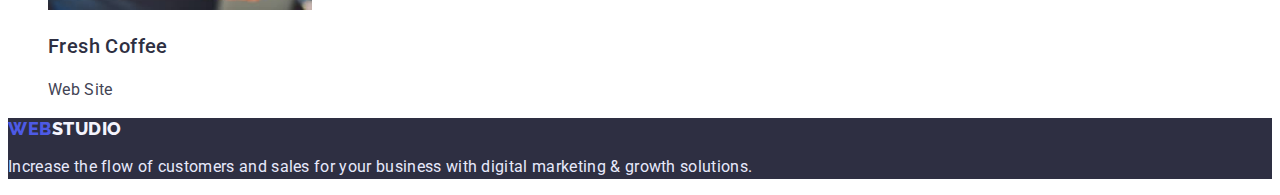
==== commit fb47ff36: "hw-2_save4" ====
--- a/portfolio.html
+++ b/portfolio.html
@@ -48,19 +48,19 @@
     <section class="button-section">
 <ul class="button-list list">
     <li class="button-item">
-        <button type="button" class="button-link">All</butten>
+        <button type="button" class="button-link">All</button>
     </li>
     <li class="button-item">
-        <button type="button" class="button-link">Web Site</butten>
+        <button type="button" class="button-link">Web Site</button>
     </li>
     <li class="button-item">
-        <button type="button" class="button-link">App</butten>
+        <button type="button" class="button-link">App</button>
     </li>
     <li class="button-item">
-        <button type="button" class="button-link">Design</butten>
+        <button type="button" class="button-link">Design</button>
     </li>
     <li class="button-item">
-        <button type="button" class="button-link">Marketing</butten>
+        <button type="button" class="button-link">Marketing</button>
     </li>
 </ul>
         </section>
@@ -69,7 +69,7 @@
                 <li class="gallery-item">
                     <img
                     class="gallery-imag"
-                    src="./images/works/banking .jpg"
+                    src="./images/works/banking.jpg"
                     alt="presentation of works"
                     width="264"
                     />
--- a/scc/styles.css
+++ b/scc/styles.css
@@ -8,22 +8,20 @@
 
 body {
   font-family: "Roboto", sans-serif;
-  font-weight: 400;  
+  font-weight: 400;
   background-color: #ffffff;
-  
 }
 
 .list {
   list-style: none;
-  
 }
 
 .link {
-  text-decoration: none ;
+  text-decoration: none;
 }
 
 .breadcrumbs:hover,
-.breadcrumbs:focus{
+.breadcrumbs:focus {
   color: var(--sekond-color);
 }
 
@@ -34,7 +32,7 @@
   margin: -1px;
   border: 0;
   padding: 0;
-  
+
   white-space: nowrap;
   clip-path: inset(100%);
   clip: rect(0 0 0 0);
@@ -42,15 +40,15 @@
 }
 
 .header-link {
-font-weight: 600;
-font-size: 16px;
-line-height: 1.5;
-letter-spacing: 0.02em;
-color: #2e2f42;
+  font-weight: 600;
+  font-size: 16px;
+  line-height: 1.5;
+  letter-spacing: 0.02em;
+  color: #2e2f42;
 }
 
 .subtitle {
-    font-size: 16px;
+  font-size: 16px;
   line-height: 1.5;
   letter-spacing: 0.02em;
   color: var(--text-color);
@@ -81,7 +79,7 @@
 }
 .button-link:hover,
 .button-link:focus {
-  background-color: #404BBF;
+  background-color: #404bbf;
   color: #ffffff;
 }
 
@@ -98,48 +96,43 @@
   color: var(--sekond-color);
 }
 
-.mail {
-    font-size: 16px;
-  line-height: 1.5;
-  letter-spacing: 0.02em;
-  color: var(--text-color);
-}
-.phone {
+.contacts-item {
   font-size: 16px;
   line-height: 1.5;
   letter-spacing: 0.02em;
   color: var(--text-color);
 }
-.hero-title{
+
+.hero-title {
   font-weight: 600;
-font-size: 56px;
-line-height: 1.07;
-letter-spacing: 0.02em;
-color: #ffffff;
+  font-size: 56px;
+  line-height: 1.07;
+  letter-spacing: 0.02em;
+  color: #ffffff;
 }
 
 .section-hero {
   background-color: var(--background-color);
 }
 
-.section-employees{
-background: #F4F4FD;
-} 
+.section-employees {
+  background: #f4f4fd;
+}
 
 .footer-logo {
-font-size: 18px;
-line-height: 1.17;
-color: #F4F4FD;
+  font-size: 18px;
+  line-height: 1.17;
+  color: #f4f4fd;
 }
 
 .footer-logo-first-color {
   font-size: 18px;
-line-height: 1.17;
+  line-height: 1.17;
 }
 
-.footer{
+.footer {
   background-color: var(--background-color);
 }
 .footer-subtitle {
-  color: #E7E9FC;
-}+  color: #e7e9fc;
+}
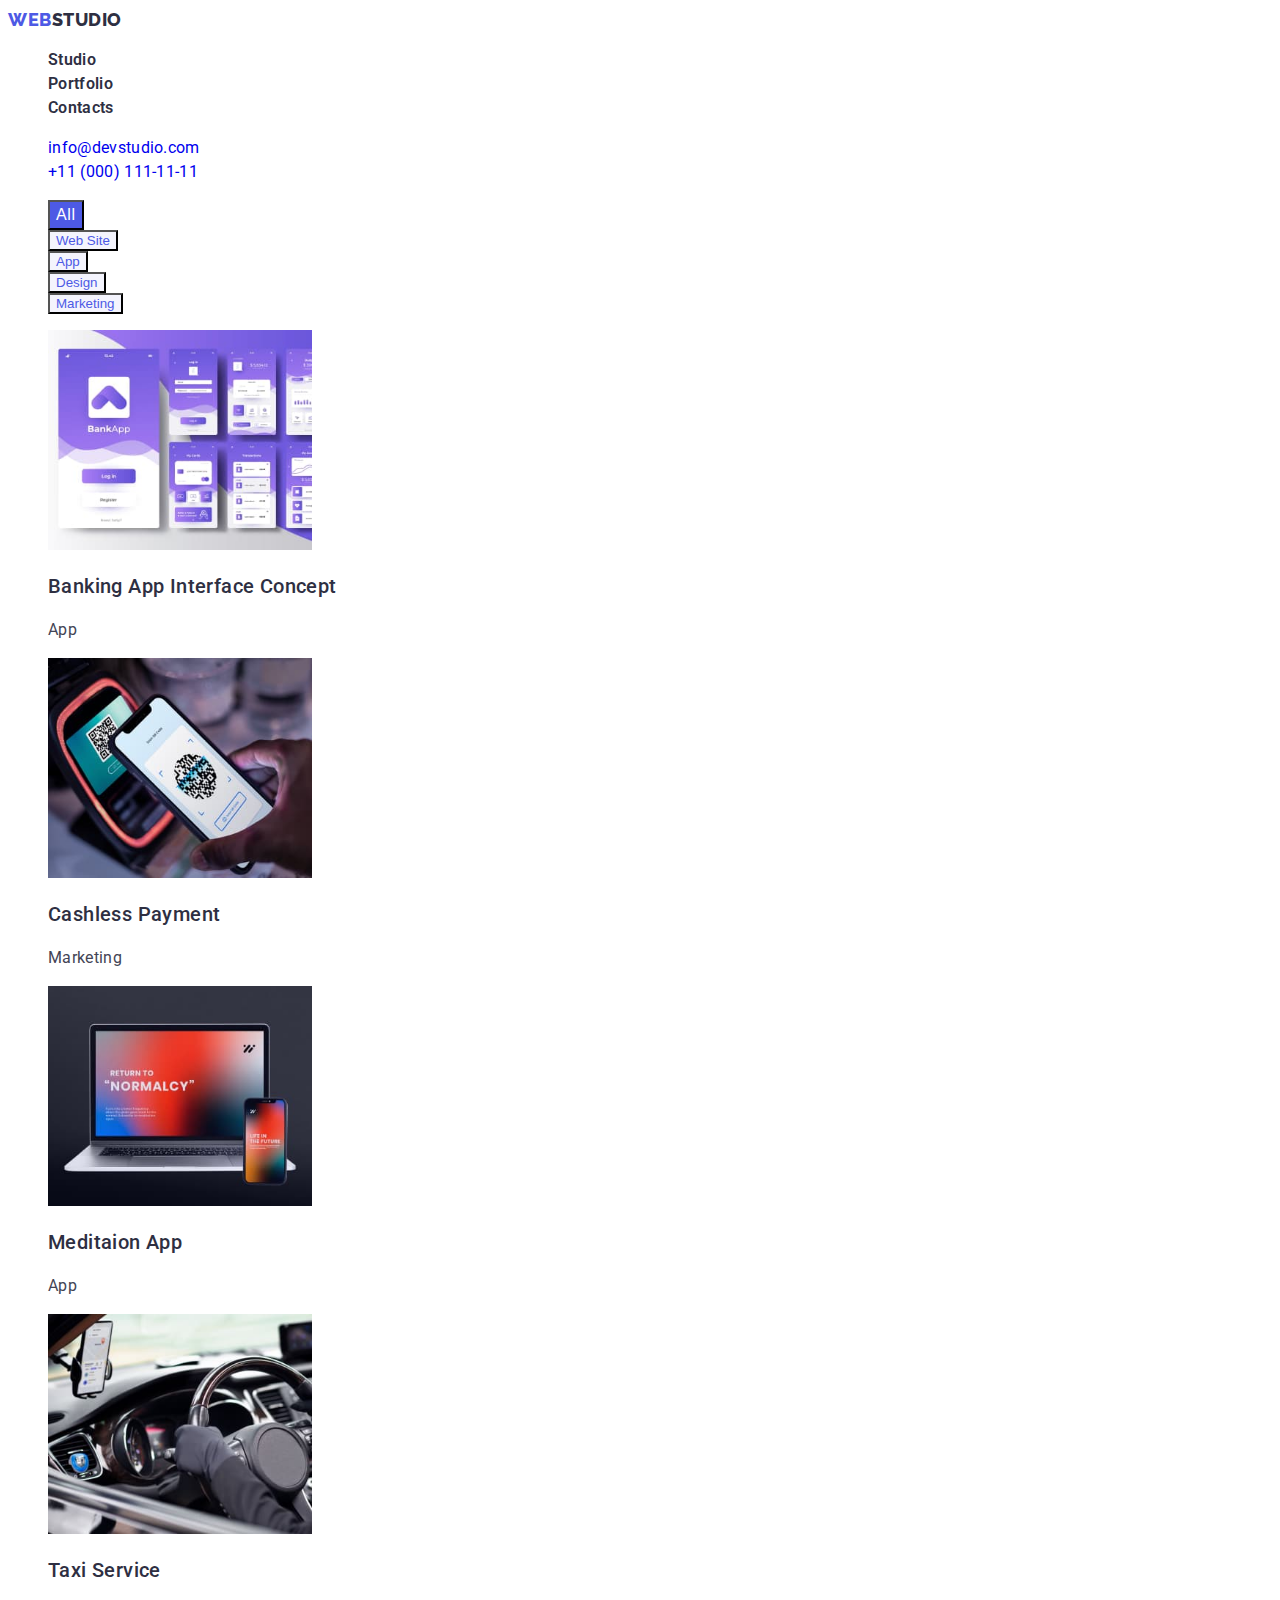
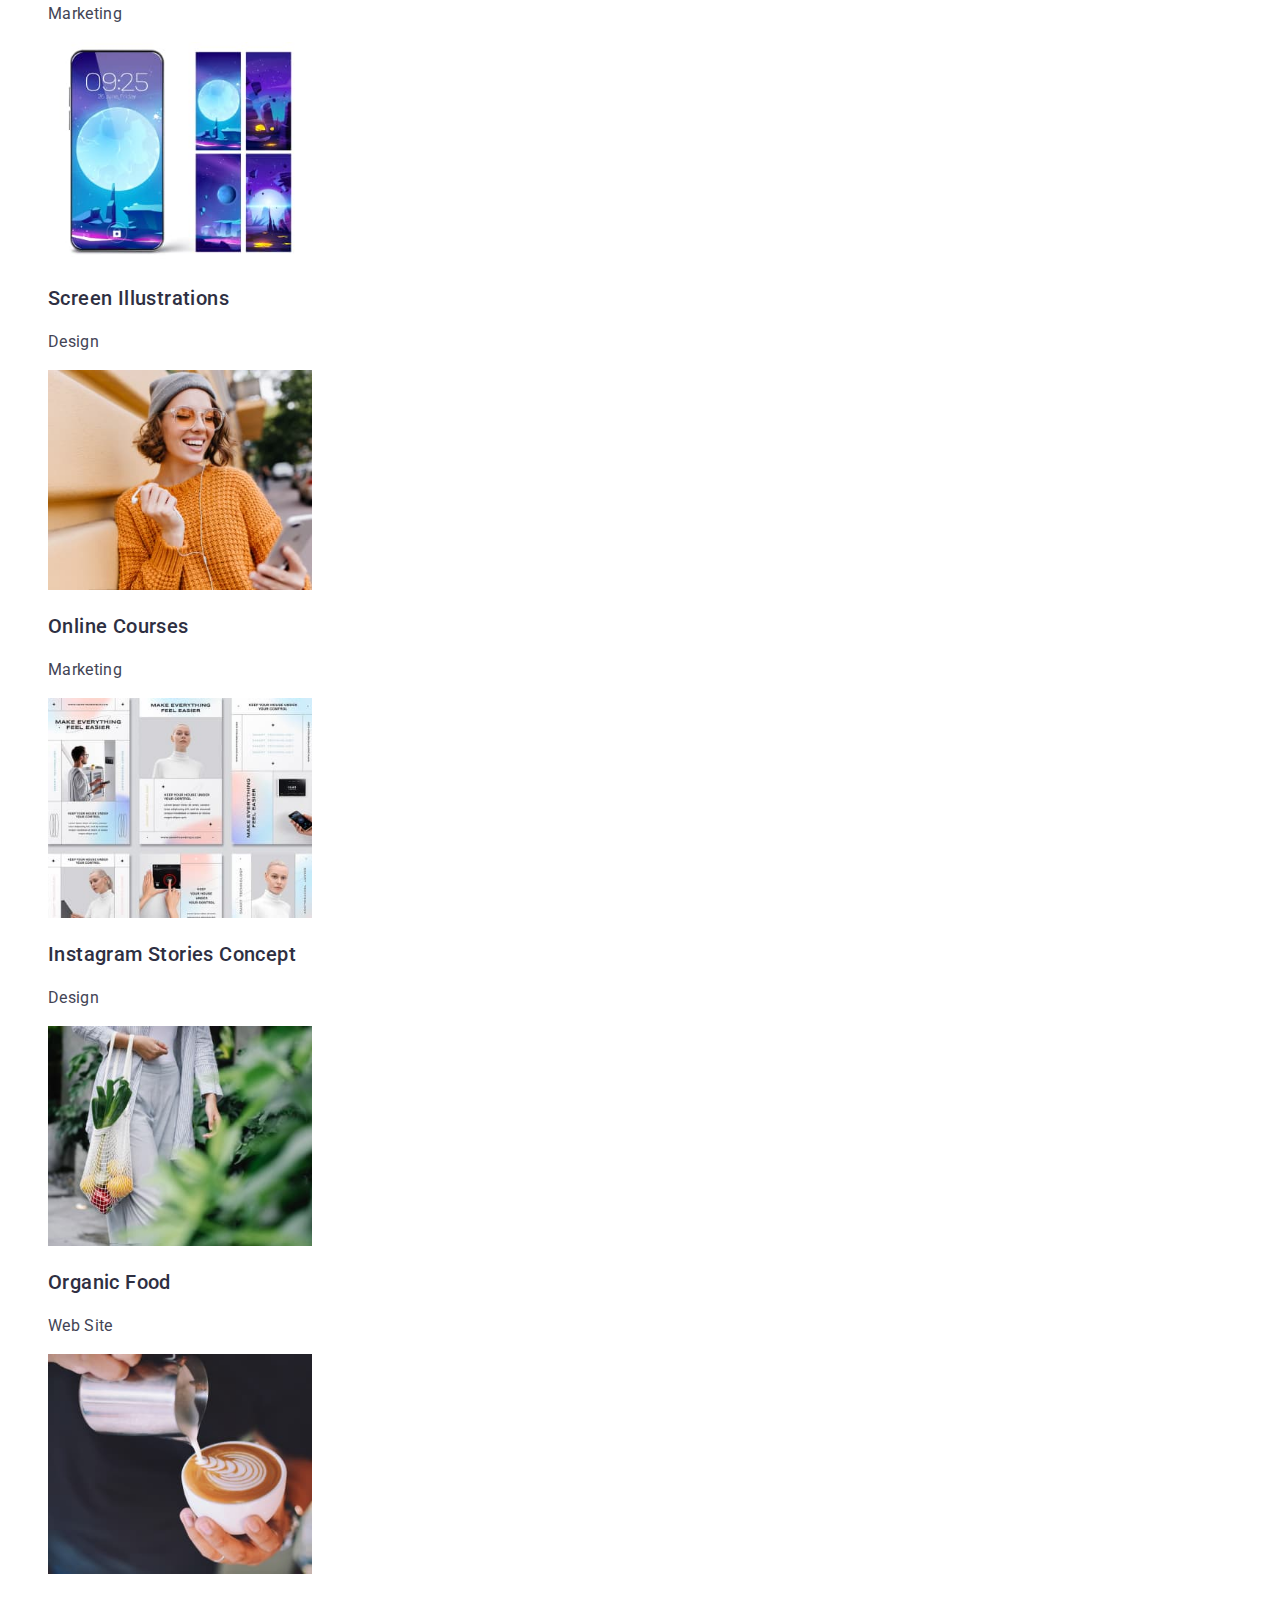
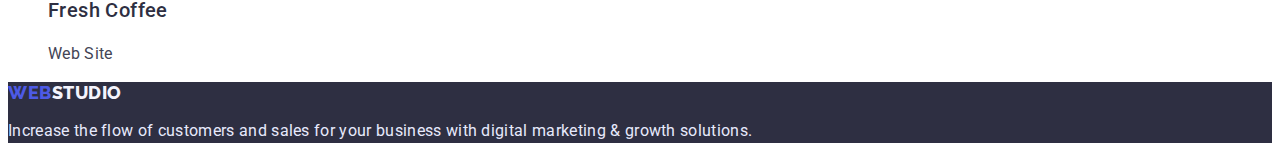
==== commit cd4635cd: "hw-2_save-9" ====
--- a/portfolio.html
+++ b/portfolio.html
@@ -48,7 +48,7 @@
     <section class="button-section">
 <ul class="button-list list">
     <li class="button-item">
-        <button type="button" class="button-link">All</button>
+        <button type="button" class="main-button-link">All</button>
     </li>
     <li class="button-item">
         <button type="button" class="button-link">Web Site</button>
@@ -109,7 +109,7 @@
                 <li class="gallery-works-item">
                     <img
                     class="gallery-works-imag"
-                    src="./images/works/screen .jpg"
+                    src="./images/works/screen.jpg"
                     alt="presentation of works"
                     width="264"
                     />
--- a/scc/styles.css
+++ b/scc/styles.css
@@ -53,6 +53,7 @@
   letter-spacing: 0.02em;
   color: var(--text-color);
 }
+
 .titel-medium {
   font-weight: 700;
   font-size: 36px;
@@ -61,6 +62,7 @@
   text-transform: capitalize;
   color: var(--main-color);
 }
+
 .title-small {
   font-weight: var(--font-weight);
   font-size: 20px;
@@ -68,7 +70,8 @@
   letter-spacing: 0.02em;
   color: var(--main-color);
 }
-.button-link {
+
+.main-button-link {
   font-weight: var(--font-weight);
   font-size: 16px;
   line-height: 1.5;
@@ -77,10 +80,16 @@
   background-color: var(--sekond-color);
   color: #ffffff;
 }
-.button-link:hover,
-.button-link:focus {
+
+.main-button-link:hover,
+.main-button-linc:focus {
   background-color: #404bbf;
   color: #ffffff;
+}
+
+.button-link {
+  background-color: #f4f4fd;
+  color: var(--sekond-color);
 }
 
 .logo {
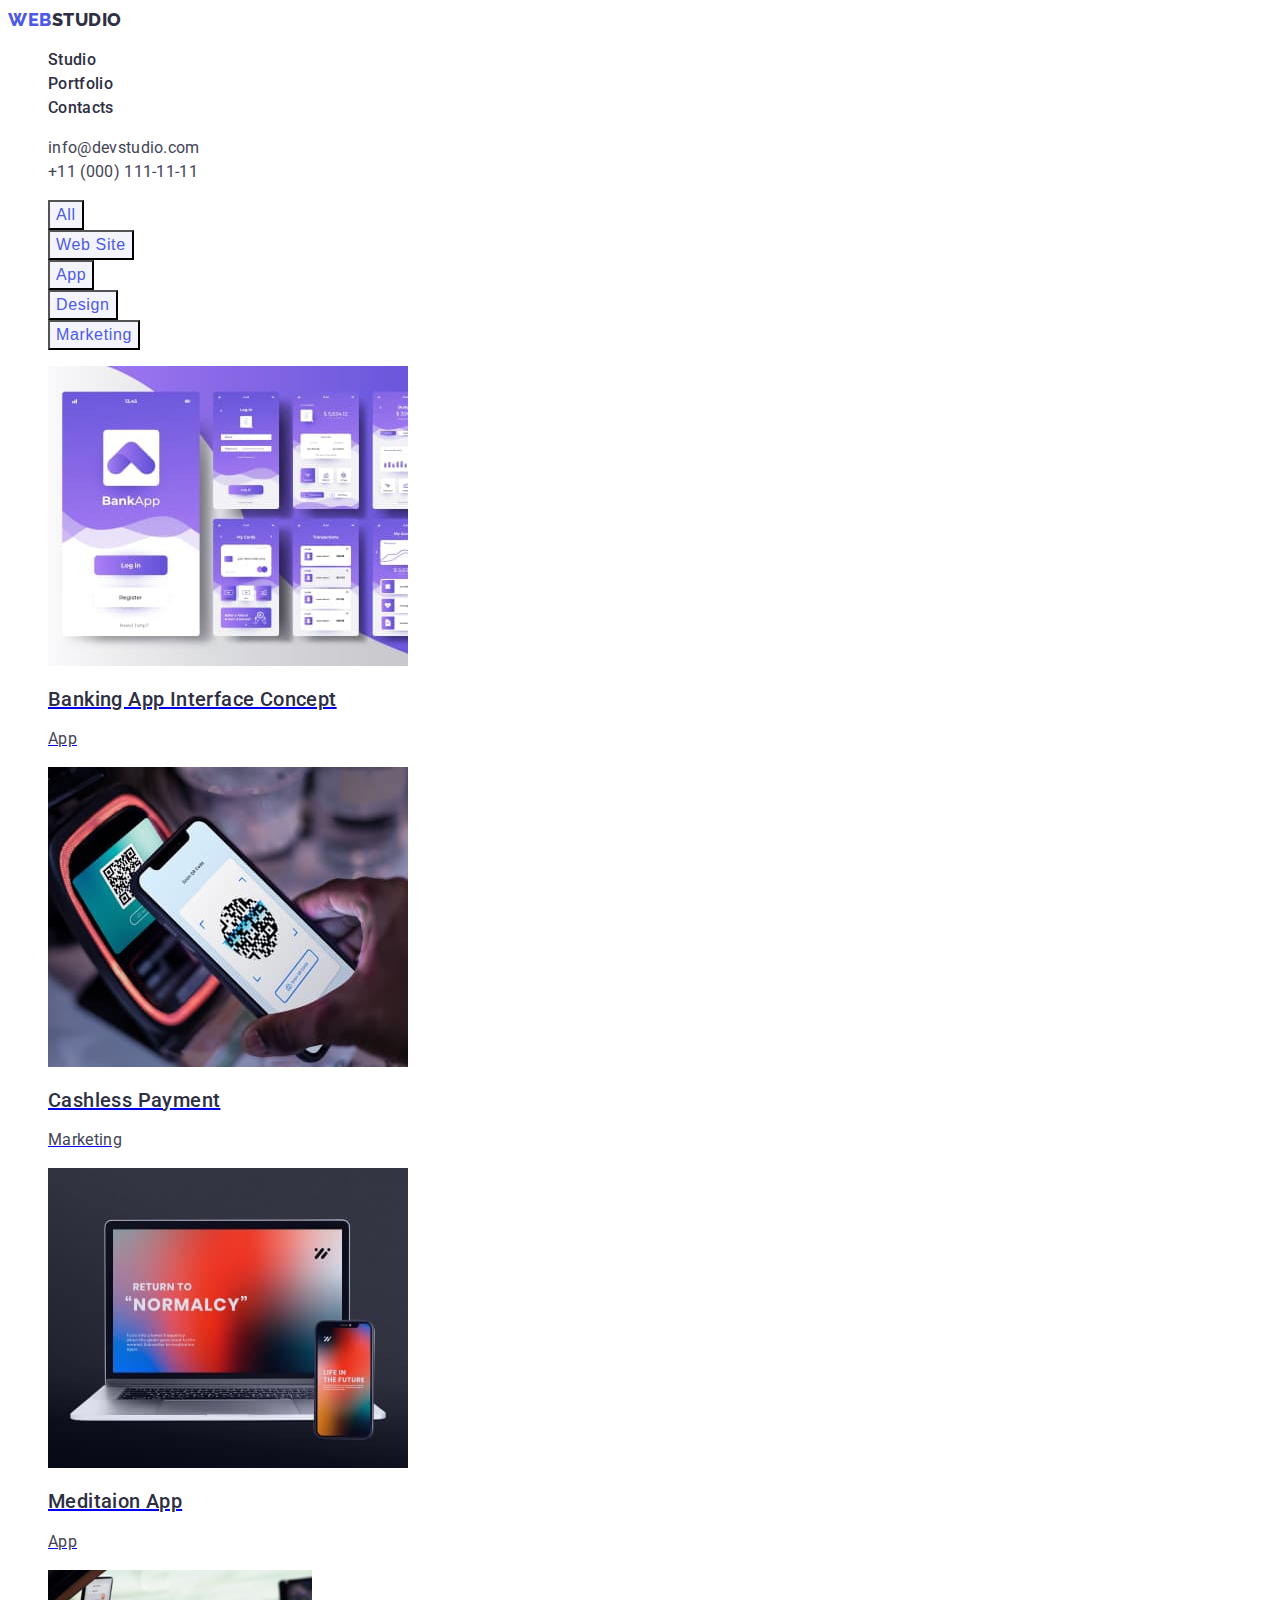
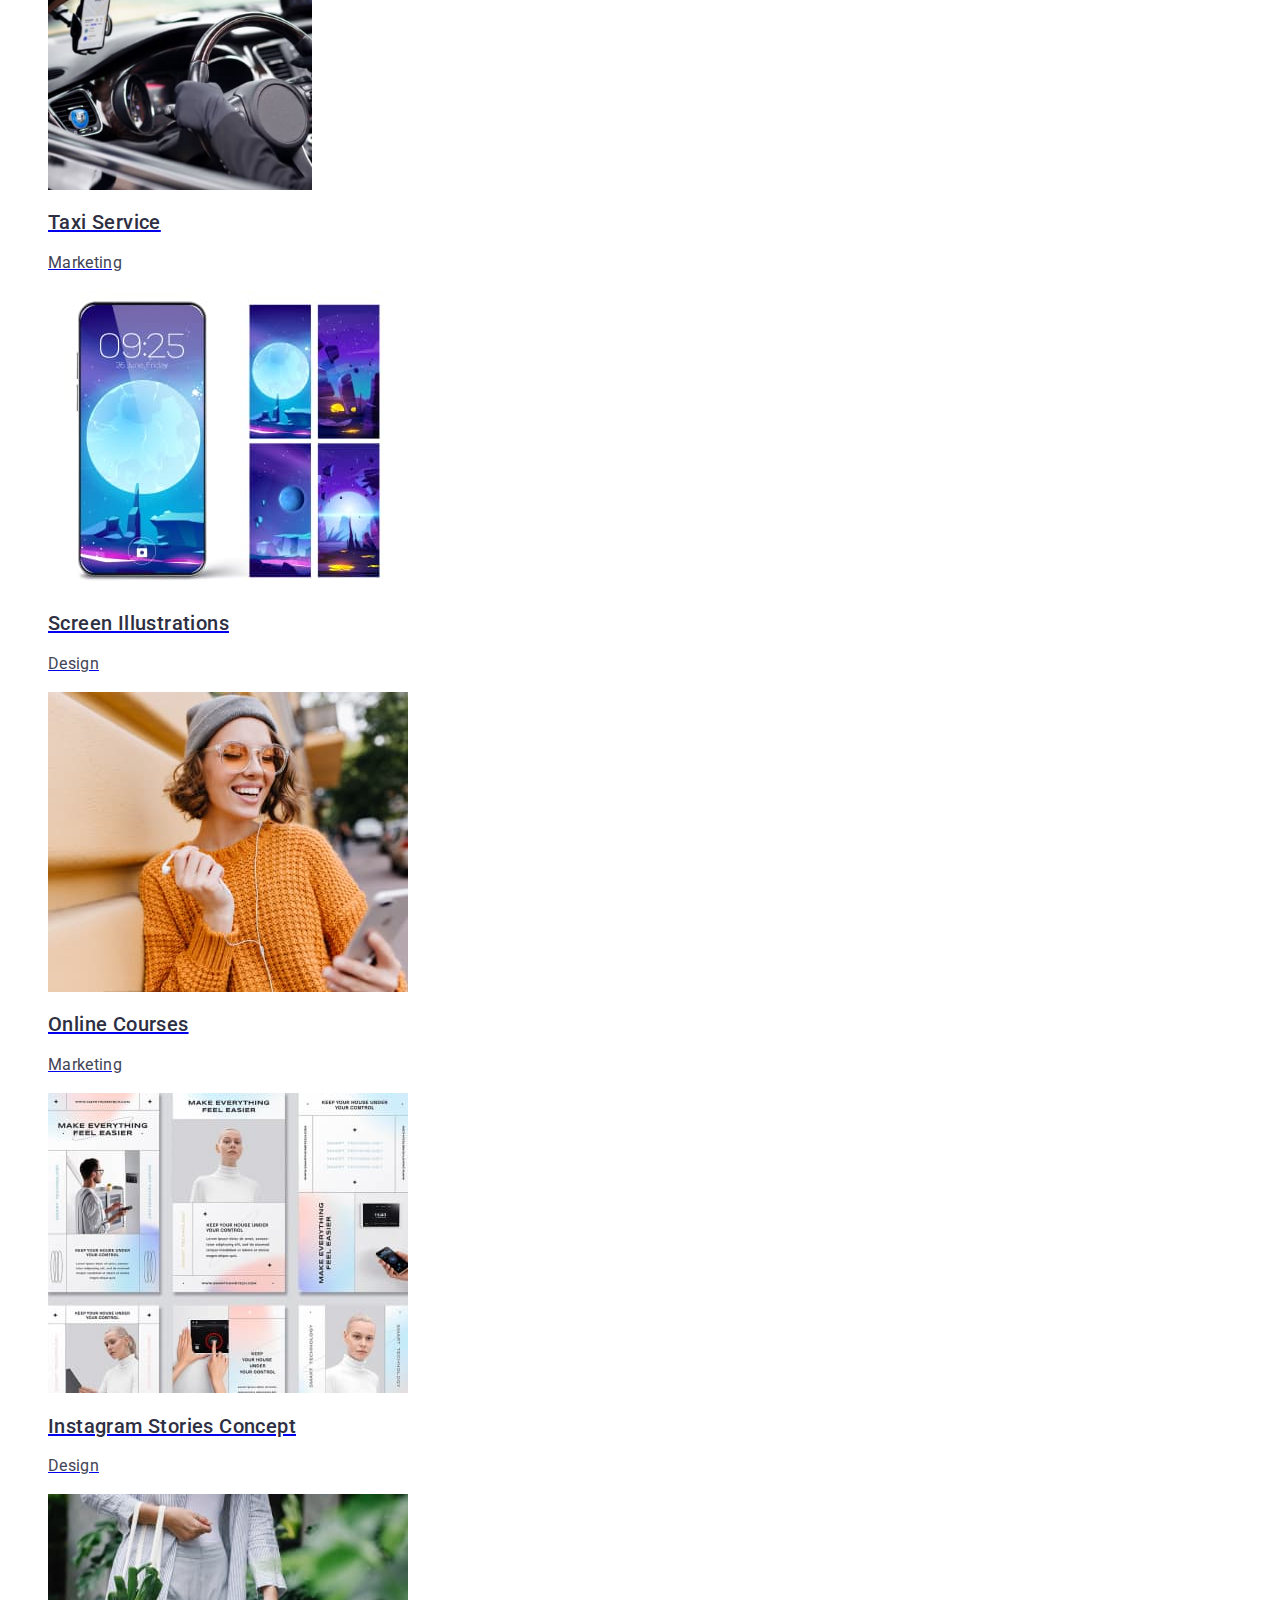
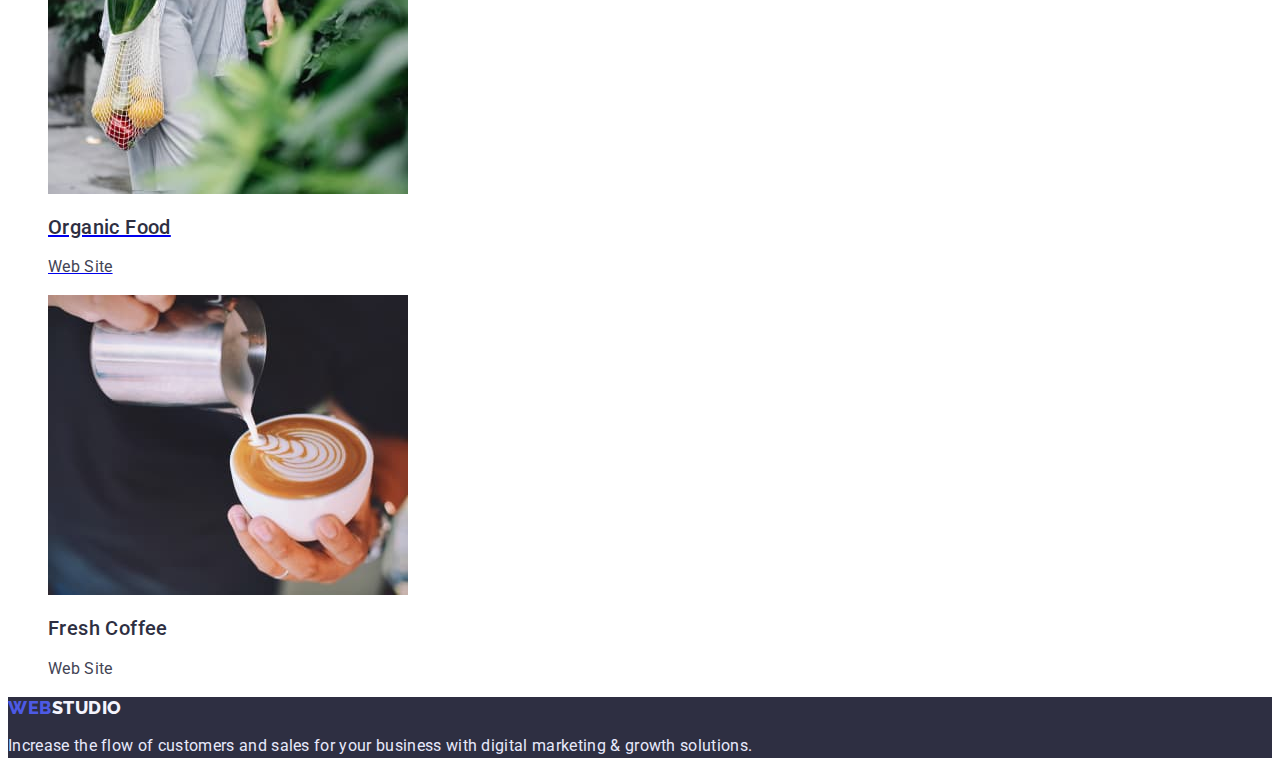
==== commit 704e40df: "hw-2_save15" ====
--- a/portfolio.html
+++ b/portfolio.html
@@ -33,22 +33,22 @@
 </nav>
     <ul class="contacts-list list">
         <li class="contacts-item">
-        <a href="mailto:info@devstudio.com" class="mail breadcrumbs link"
+        <a href="mailto:info@devstudio.com" class="mail contacts breadcrumbs link"
             >info@devstudio.com</a>
         </li>
         <li class="contacts-item">
-        <a href="tel:+110001111111" class="phone breadcrumbs link">+11 (000) 111-11-11</a>
+        <a href="tel:+110001111111" class="phone contacts breadcrumbs link">+11 (000) 111-11-11</a>
         </li>
 </ul>
     </header>
     <!------------------ </header> ------------------->
     <!------------------ <gallery of works>---------------------------->
             <main class="main">
-                <h2 class="visually-hidden">Portfolio</h2>
-    <section class="button-section">
+    <section class="button">
+        <h1 class="visually-hidden">Portfolio</h1>
 <ul class="button-list list">
     <li class="button-item">
-        <button type="button" class="main-button-link">All</button>
+        <button type="button" class="button-link">All</button>
     </li>
     <li class="button-item">
         <button type="button" class="button-link">Web Site</button>
@@ -63,98 +63,114 @@
         <button type="button" class="button-link">Marketing</button>
     </li>
 </ul>
-        </section>
-        <section class="gallery-works">
 <ul class="gallery-list list">
                 <li class="gallery-item">
+                    <a href="/">
                     <img
                     class="gallery-imag"
                     src="./images/works/banking.jpg"
                     alt="presentation of works"
-                    width="264"
+                    width="360"
                     />
-        <h3 class="gallery-works-title-small title-small">Banking App Interface Concept</h3>
+        <h2 class="gallery-works-title-small title-small">Banking App Interface Concept</h2>
             <p class="gallery-works-subtitle subtitle">App</p>
+                    </a>
                 </li>
                 <li class="gallery-works-item">
+                    <a href="/">
                     <img
                     class="gallery-works-imag"
                     src="./images/works/payment.jpg"
                     alt="presentation of works"
-                    width="264"
+                    width="360"
                     />
-        <h3 class="gallery-works-title-small title-small">Cashless Payment</h3>
+        <h2 class="gallery-works-title-small title-small">Cashless Payment</h2>
             <p class="gallery-works-subtitle subtitle">Marketing</p>
+            </a>
                 </li>
                 <li class="gallery-works-item">
+                    <a href="/">
                     <img
                     class="gallery-works-imag"
                     src="./images/works/meditaion.jpg"
                     alt="presentation of works"
-                    width="264"
+                    width="360"
                     />
-        <h3 class="gallery-works-title-small title-small">Meditaion App</h3>
+        <h2 class="gallery-works-title-small title-small">Meditaion App</h2>
             <p class="gallery-works-subtitle subtitle">App</p>
+            </a>
                 </li>
                 <li class="gallery-works-item">
+                    <a href="/">
                     <img
                     class="gallery-works-imag"
                     src="./images/works/taxi.jpg"
                     alt="presentation of works"
                     width="264"
                     />
-        <h3 class="gallery-works-title-small title-small">Taxi Service</h3>
+        <h2 class="gallery-works-title-small title-small">Taxi Service</h2>
             <p class="gallery-works-subtitle subtitle">Marketing</p>
+            </a>
                 </li>
                 <li class="gallery-works-item">
+                    <a href="/">
                     <img
                     class="gallery-works-imag"
                     src="./images/works/screen.jpg"
                     alt="presentation of works"
-                    width="264"
+                    width="360"
                     />
-        <h3 class="gallery-works-title-small title-small">Screen Illustrations</h3>
+        <h2 class="gallery-works-title-small title-small">Screen Illustrations</h2>
             <p class="gallery-works-subtitle subtitle">Design</p>
+            </a>
                 </li>
                 <li class="gallery-works-item">
+                    <a href="/">
                     <img
                     class="gallery-works-imag"
                     src="./images/works/online-courses.jpg"
                     alt="presentation of works"
-                    width="264"
+                    width="360"
                     />
-        <h3 class="gallery-works-title-small title-small">Online Courses</h3>
+        <h2 class="gallery-works-title-small title-small">Online Courses</h2>
             <p class="gallery-works-subtitle subtitle">Marketing</p>
+            </a>
                 </li>
                 <li class="gallery-works-item">
+                    <a href="/">
                     <img
                     class="gallery-works-imag"
                     src="./images/works/instagram-stories.jpg"
                     alt="presentation of works"
-                    width="264"
+                    width="360"
                     />
-        <h3 class="gallery-works-title-small title-small">Instagram Stories Concept</h3>
+        <h2 class="gallery-works-title-small title-small">Instagram Stories Concept</h2>
             <p class="gallery-works-subtitle subtitle">Design</p>
+            </a>
                 </li>
                 <li class="gallery-works-item">
+                    <a href="/">
                     <img
                     class="gallery-works-imag"
                     src="./images/works/organic-food.jpg"
                     alt="presentation of works"
-                    width="264"
+                    width="360"
                     />
-        <h3 class="gallery-works-title-small title-small">Organic Food</h3>
+        <h2 class="gallery-works-title-small title-small">Organic Food</h2>
             <p class="gallery-works-subtitle subtitle">Web Site</p>
+            </a>
                 </li>
                 <li class="gallery-works-item">
+                    <a>
                     <img
                     class="gallery-works-imag"
                     src="./images/works/fresh-coffee.jpg"
                     alt="presentation of works"
-                    width="264"
+                    width="360"
                     />
-        <h3 class="gallery-works-title-small title-small">Fresh Coffee</h3>
+        <h2 class="gallery-works-title-small title-small">Fresh Coffee</h2>
             <p class="gallery-works-subtitle subtitle">Web Site</p>
+            </a>
                 </li>
 </ul>    
     </section>   
--- a/scc/styles.css
+++ b/scc/styles.css
@@ -20,10 +20,6 @@
   text-decoration: none;
 }
 
-.breadcrumbs:hover,
-.breadcrumbs:focus {
-  color: var(--sekond-color);
-}
 
 .visually-hidden {
   position: absolute;
@@ -37,16 +33,24 @@
   clip-path: inset(100%);
   clip: rect(0 0 0 0);
   overflow: hidden;
+
 }
 
 .header-link {
-  font-weight: 600;
+  font-weight: var(--font-weight);
   font-size: 16px;
   line-height: 1.5;
   letter-spacing: 0.02em;
   color: #2e2f42;
 }
 
+.breadcrumbs:active {
+  color: var(--sekond-color);
+}
+
+.contacts {
+  color: var(--text-color)
+}
 .subtitle {
   font-size: 16px;
   line-height: 1.5;
@@ -88,9 +92,20 @@
 }
 
 .button-link {
-  background-color: #f4f4fd;
+  font-weight: var(--font-weight);
+  font-size: 16px;
+  line-height: 1.5;
+  cursor: pointer;
+  letter-spacing: 0.04em;
+  background-color: #F4F4FD;
   color: var(--sekond-color);
-}
+  }
+
+  .button-link:hover,
+  .button-link:focus {
+    background-color: #404bbf;
+  color: #ffffff;
+  }
 
 .logo {
   font-family: "Raleway", sans-serif;
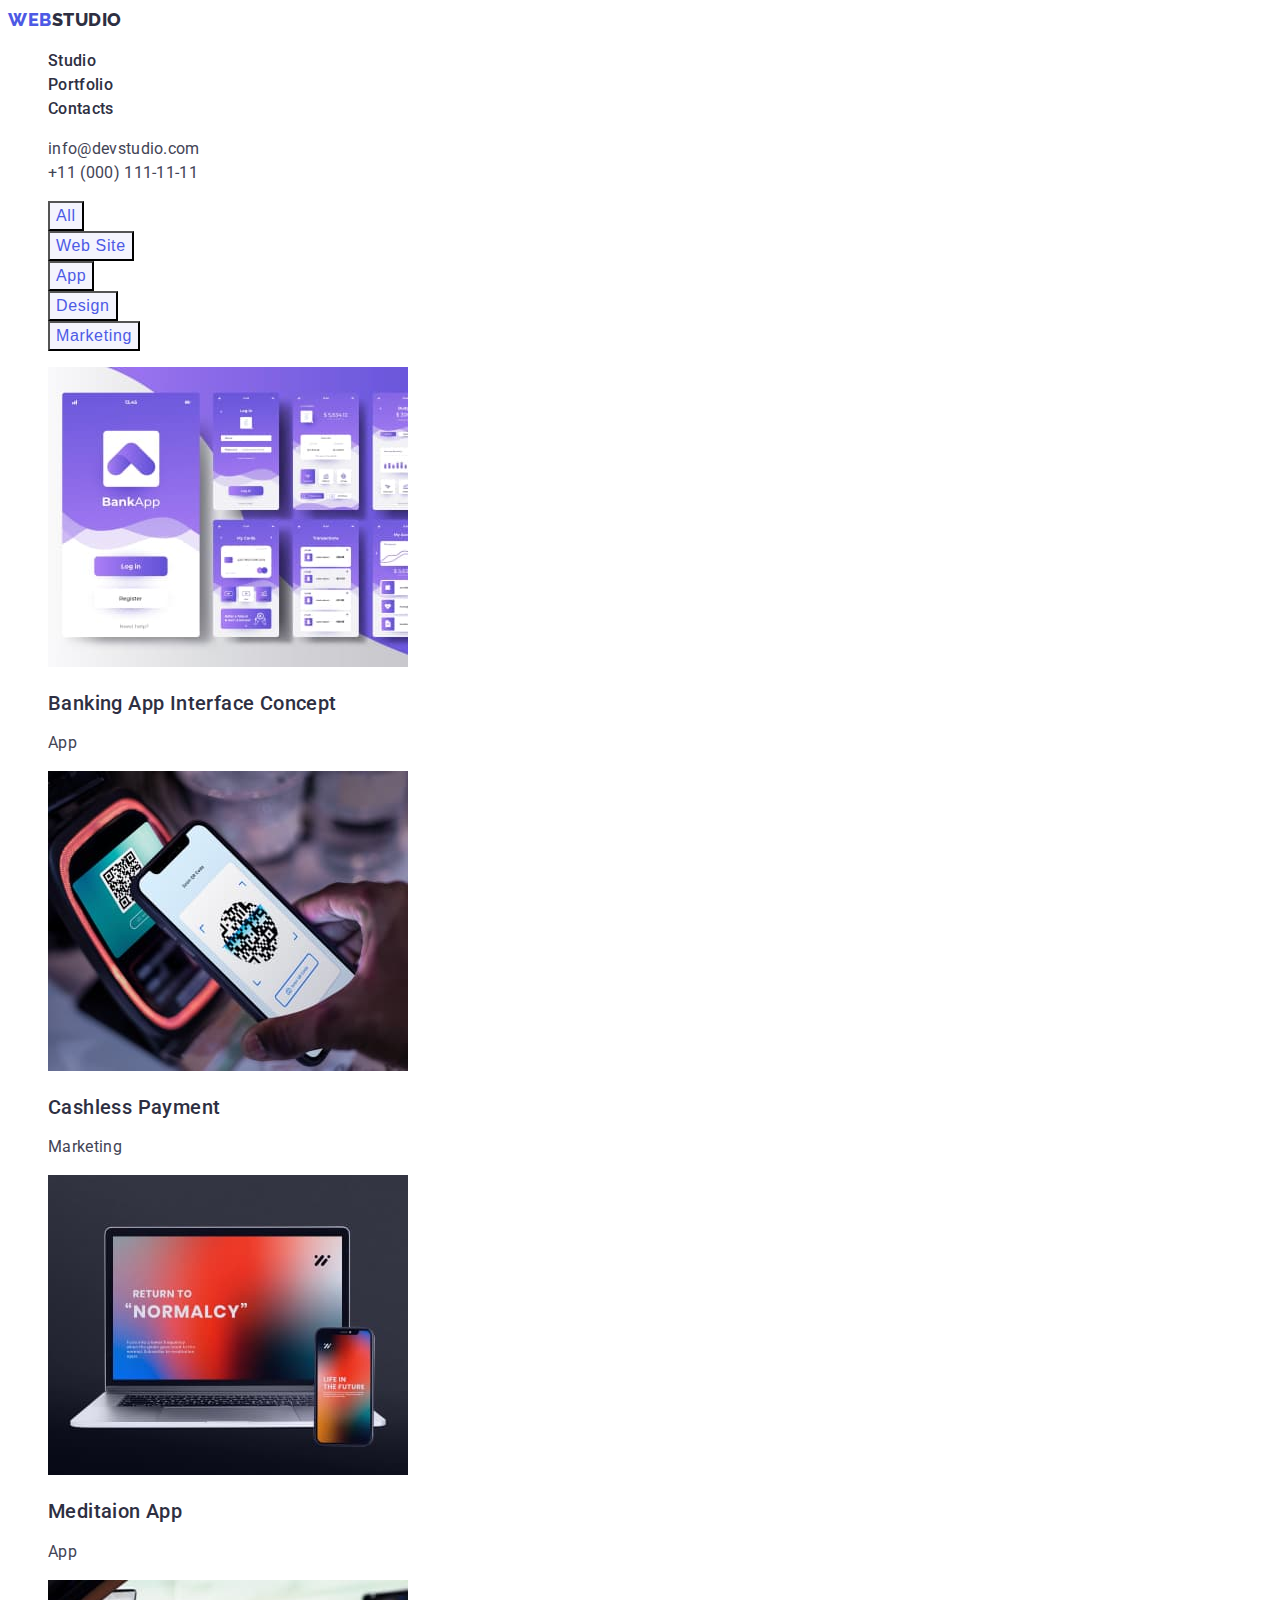
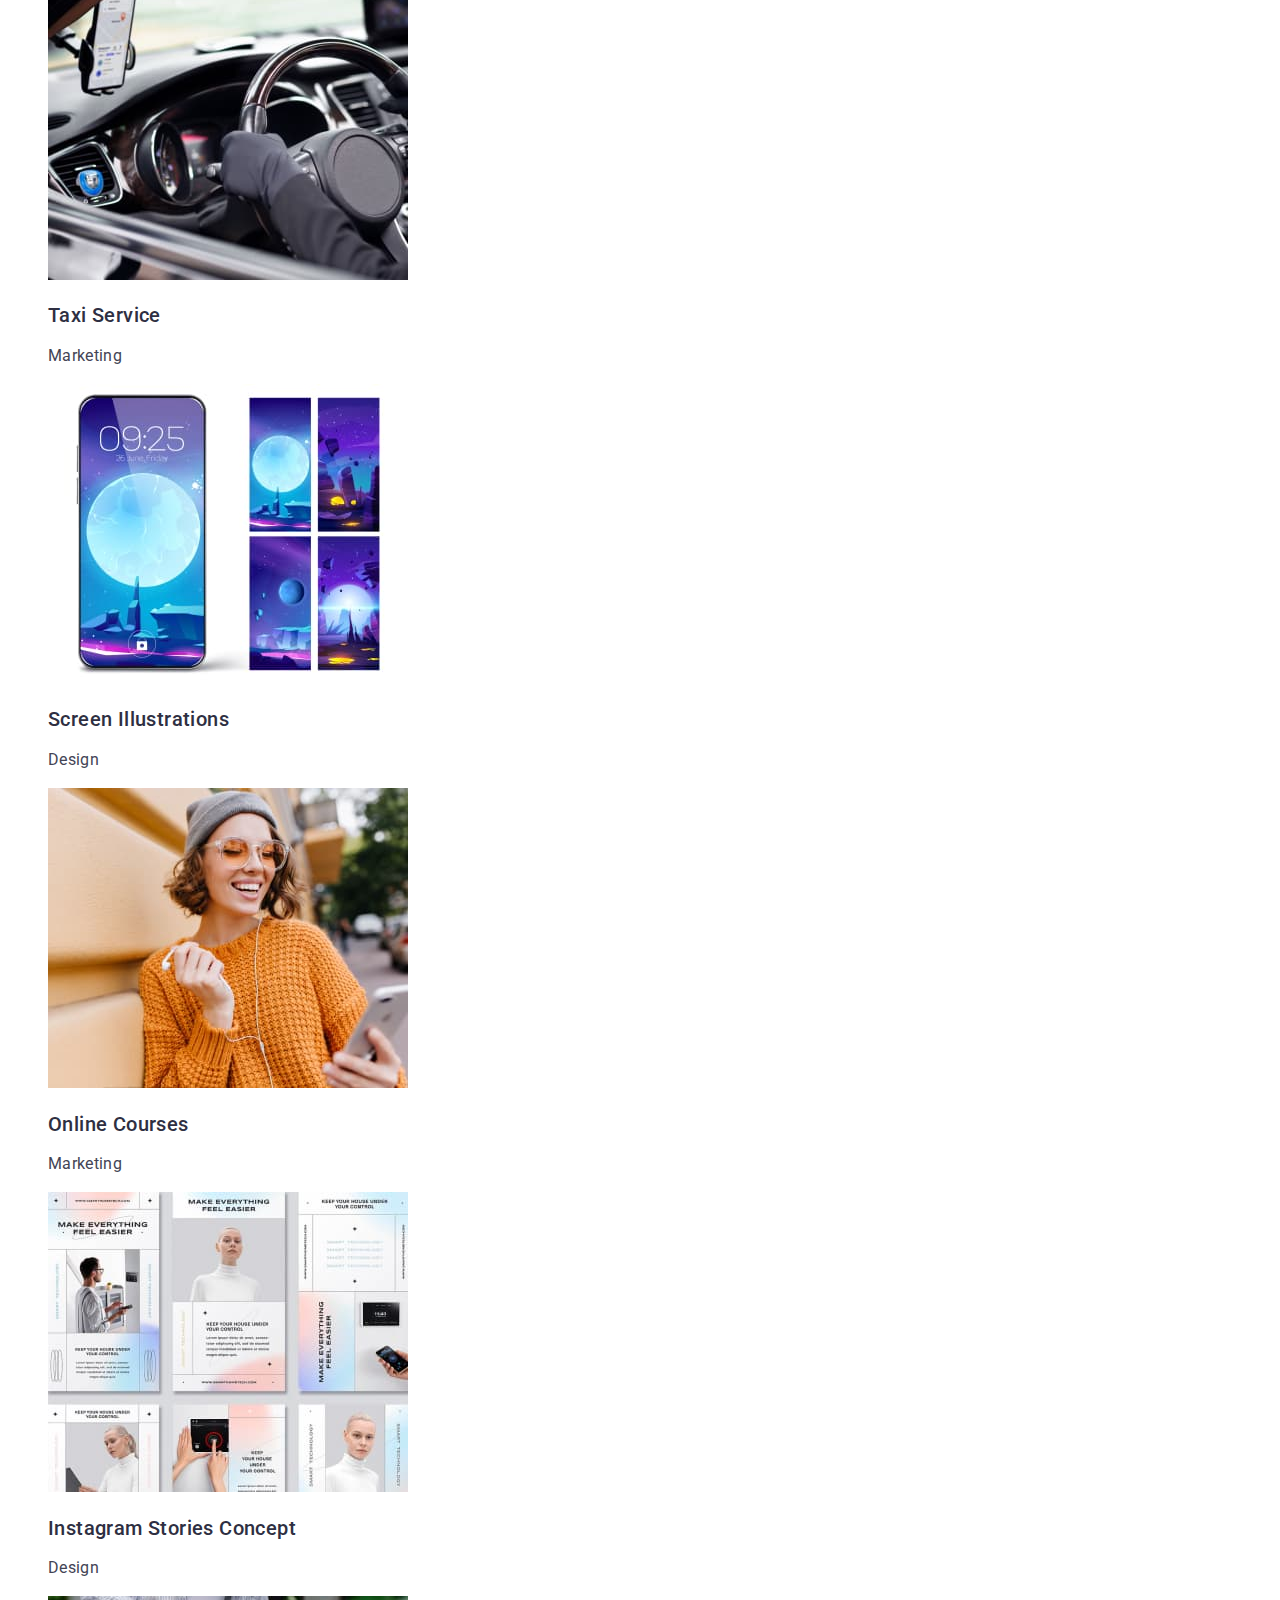
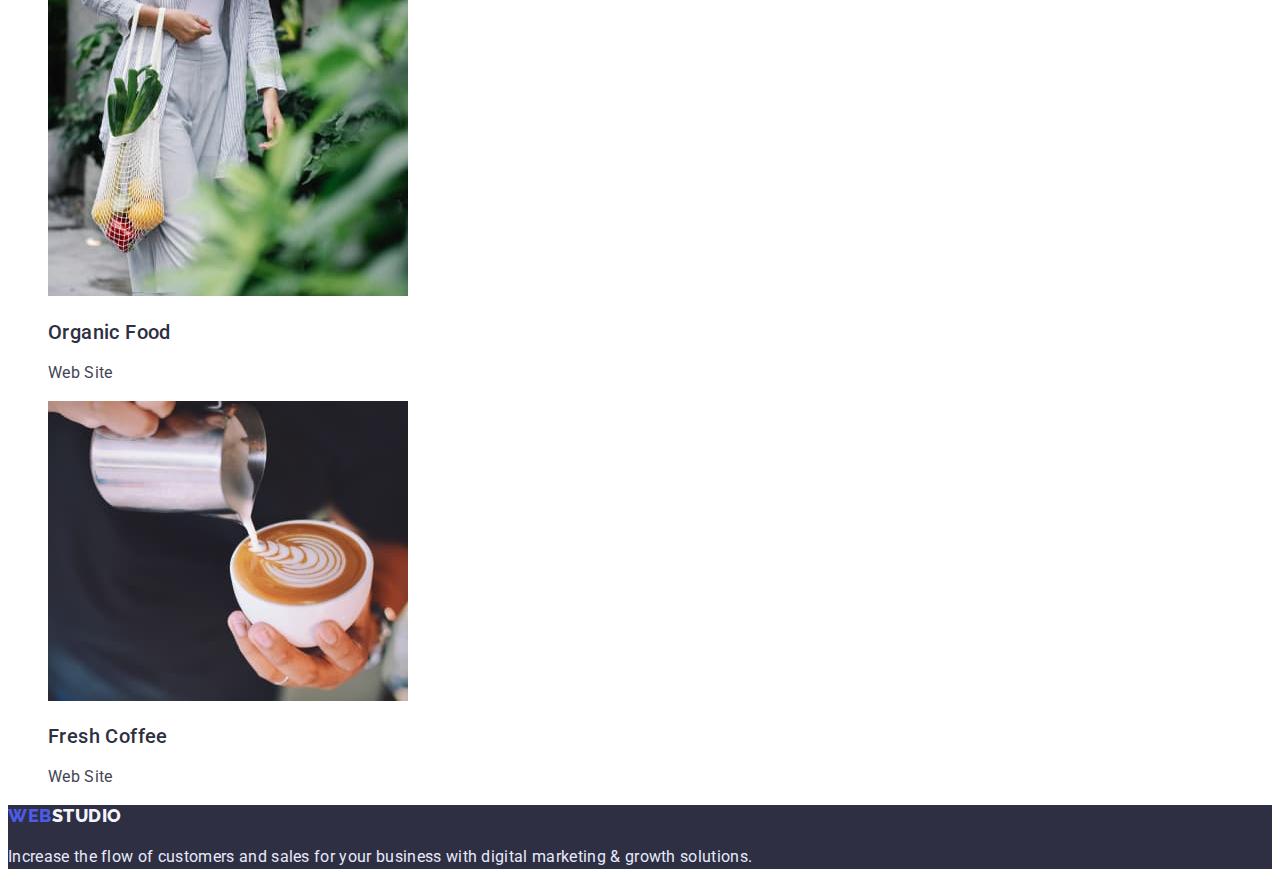
==== commit 65926c21: "hw-2_save16" ====
--- a/portfolio.html
+++ b/portfolio.html
@@ -1,6 +1,6 @@
 <!DOCTYPE html>
 <html lang="en">
-    <head>
+  <head>
     <meta charset="UTF-8" />
     <meta http-equiv="X-UA-Compatible" content="IE=edge" />
     <meta name="viewport" content="width=device-width, initial-scale=1.0" />
@@ -9,183 +9,212 @@
     <link rel="preconnect" href="https://fonts.googleapis.com" />
     <link rel="preconnect" href="https://fonts.gstatic.com" crossorigin />
     <link
-        href="https://fonts.googleapis.com/css2?family=Raleway:wght@800&family=Roboto:wght@400;500;700;900&display=swap"
-        rel="stylesheet"
+      href="https://fonts.googleapis.com/css2?family=Raleway:wght@800&family=Roboto:wght@400;500;700;900&display=swap"
+      rel="stylesheet"
     />
-    </head>
-    <body>
+  </head>
+
+  <body>
     <!------------------ <header> ------------------->
     <header class="header">
-<nav class="header-navigation">
+      <nav class="header-navigation">
         <a href="./index.html" class="logo link">
-            <span class="logo-first-color logo link">Web</span>Studio</a>
+          <span class="logo-first-color logo link">Web</span>Studio</a
+        >
         <ul class="header-list list">
-        <li class="header-item">
-            <a href="./index.html" class="header-link link breadcrumbs">Studio</a>
-        </li>
-        <li class="header-item">
-            <a href="./portfolio.html" class="header-link link breadcrumbs">Portfolio</a>
-        </li>
-        <li class="header-item">
+          <li class="header-item">
+            <a href="./index.html" class="header-link link breadcrumbs"
+              >Studio</a
+            >
+          </li>
+          <li class="header-item">
+            <a href="./portfolio.html" class="header-link link breadcrumbs"
+              >Portfolio</a
+            >
+          </li>
+          <li class="header-item">
             <a href="/" class="header-link link breadcrumbs">Contacts</a>
-        </li>
+          </li>
         </ul>
-</nav>
-    <ul class="contacts-list list">
+      </nav>
+      <ul class="contacts-list list">
         <li class="contacts-item">
-        <a href="mailto:info@devstudio.com" class="mail contacts breadcrumbs link"
-            >info@devstudio.com</a>
+          <a
+            href="mailto:info@devstudio.com"
+            class="mail contacts breadcrumbs link"
+            >info@devstudio.com</a
+          >
         </li>
         <li class="contacts-item">
-        <a href="tel:+110001111111" class="phone contacts breadcrumbs link">+11 (000) 111-11-11</a>
+          <a href="tel:+110001111111" class="phone contacts breadcrumbs link"
+            >+11 (000) 111-11-11</a
+          >
         </li>
-</ul>
+      </ul>
     </header>
     <!------------------ </header> ------------------->
     <!------------------ <gallery of works>---------------------------->
-            <main class="main">
-    <section class="button">
+    <main class="main">
+      <section class="button">
         <h1 class="visually-hidden">Portfolio</h1>
-<ul class="button-list list">
-    <li class="button-item">
-        <button type="button" class="button-link">All</button>
-    </li>
-    <li class="button-item">
-        <button type="button" class="button-link">Web Site</button>
-    </li>
-    <li class="button-item">
-        <button type="button" class="button-link">App</button>
-    </li>
-    <li class="button-item">
-        <button type="button" class="button-link">Design</button>
-    </li>
-    <li class="button-item">
-        <button type="button" class="button-link">Marketing</button>
-    </li>
-</ul>
-<ul class="gallery-list list">
-                <li class="gallery-item">
-                    <a href="/">
-                    <img
-                    class="gallery-imag"
-                    src="./images/works/banking.jpg"
-                    alt="presentation of works"
-                    width="360"
-                    />
-        <h2 class="gallery-works-title-small title-small">Banking App Interface Concept</h2>
-            <p class="gallery-works-subtitle subtitle">App</p>
-                    </a>
-                </li>
-                <li class="gallery-works-item">
-                    <a href="/">
-                    <img
-                    class="gallery-works-imag"
-                    src="./images/works/payment.jpg"
-                    alt="presentation of works"
-                    width="360"
-                    />
-        <h2 class="gallery-works-title-small title-small">Cashless Payment</h2>
-            <p class="gallery-works-subtitle subtitle">Marketing</p>
-            </a>
-                </li>
-                <li class="gallery-works-item">
-                    <a href="/">
-                    <img
-                    class="gallery-works-imag"
-                    src="./images/works/meditaion.jpg"
-                    alt="presentation of works"
-                    width="360"
-                    />
-        <h2 class="gallery-works-title-small title-small">Meditaion App</h2>
-            <p class="gallery-works-subtitle subtitle">App</p>
-            </a>
-                </li>
-                <li class="gallery-works-item">
-                    <a href="/">
-                    <img
-                    class="gallery-works-imag"
-                    src="./images/works/taxi.jpg"
-                    alt="presentation of works"
-                    width="264"
-                    />
-        <h2 class="gallery-works-title-small title-small">Taxi Service</h2>
-            <p class="gallery-works-subtitle subtitle">Marketing</p>
-            </a>
-                </li>
-                <li class="gallery-works-item">
-                    <a href="/">
-                    <img
-                    class="gallery-works-imag"
-                    src="./images/works/screen.jpg"
-                    alt="presentation of works"
-                    width="360"
-                    />
-        <h2 class="gallery-works-title-small title-small">Screen Illustrations</h2>
-            <p class="gallery-works-subtitle subtitle">Design</p>
-            </a>
-                </li>
-                <li class="gallery-works-item">
-                    <a href="/">
-                    <img
-                    class="gallery-works-imag"
-                    src="./images/works/online-courses.jpg"
-                    alt="presentation of works"
-                    width="360"
-                    />
-        <h2 class="gallery-works-title-small title-small">Online Courses</h2>
-            <p class="gallery-works-subtitle subtitle">Marketing</p>
-            </a>
-                </li>
-                <li class="gallery-works-item">
-                    <a href="/">
-                    <img
-                    class="gallery-works-imag"
-                    src="./images/works/instagram-stories.jpg"
-                    alt="presentation of works"
-                    width="360"
-                    />
-        <h2 class="gallery-works-title-small title-small">Instagram Stories Concept</h2>
-            <p class="gallery-works-subtitle subtitle">Design</p>
-            </a>
-                </li>
-                <li class="gallery-works-item">
-                    <a href="/">
-                    <img
-                    class="gallery-works-imag"
-                    src="./images/works/organic-food.jpg"
-                    alt="presentation of works"
-                    width="360"
-                    />
-        <h2 class="gallery-works-title-small title-small">Organic Food</h2>
-            <p class="gallery-works-subtitle subtitle">Web Site</p>
-            </a>
-                </li>
-                <li class="gallery-works-item">
-                    <a>
-                    <img
-                    class="gallery-works-imag"
-                    src="./images/works/fresh-coffee.jpg"
-                    alt="presentation of works"
-                    width="360"
-                    />
-        <h2 class="gallery-works-title-small title-small">Fresh Coffee</h2>
-            <p class="gallery-works-subtitle subtitle">Web Site</p>
-            </a>
-                </li>
-</ul>    
-    </section>   
+        <ul class="button-list list">
+          <li class="button-item">
+            <button type="button" class="button-link">All</button>
+          </li>
+          <li class="button-item">
+            <button type="button" class="button-link">Web Site</button>
+          </li>
+          <li class="button-item">
+            <button type="button" class="button-link">App</button>
+          </li>
+          <li class="button-item">
+            <button type="button" class="button-link">Design</button>
+          </li>
+          <li class="button-item">
+            <button type="button" class="button-link">Marketing</button>
+          </li>
+        </ul>
+        <ul class="gallery-works-list list">
+          <li class="gallery-works-item ">
+            <a href="/" class="gallary-works-link link">
+              <img
+                class="gallery-works-imag"
+                src="./images/works/banking.jpg"
+                alt="presentation of works"
+                width="360"
+              />
+              <h2 class="gallery-works-title-small title-small">
+                Banking App Interface Concept
+              </h2>
+              <p class="gallery-works-subtitle subtitle ">App</p>
+            </a>
+          </li>
+          <li class="gallery-works-item">
+            <a href="/" class="gallry-works-link link" >
+              <img
+                class="gallery-imag"
+                src="./images/works/payment.jpg"
+                alt="presentation of works"
+                width="360"
+              />
+              <h2 class="gallery-works-title-small title-small">
+                Cashless Payment
+              </h2>
+              <p class="gallery-works-subtitle subtitle">Marketing</p>
+            </a>
+          </li>
+          <li class="gallery-works-item">
+            <a href="/" class="gallry-works-link link" >
+              <img
+                class="gallery-works-imag"
+                src="./images/works/meditaion.jpg"
+                alt="presentation of works"
+                width="360"
+              />
+              <h2 class="gallery-works-title-small title-small">
+                Meditaion App
+              </h2>
+              <p class="gallery-works-subtitle subtitle">App</p>
+            </a>
+          </li>
+          <li class="gallery-works-item">
+            <a href="/" class="gallry-works-link link" >
+              <img
+                class="gallery-works-imag"
+                src="./images/works/taxi.jpg"
+                alt="presentation of works"
+                width="360"
+              />
+              <h2 class="gallery-works-title-small title-small">
+                Taxi Service
+              </h2>
+              <p class="gallery-works-subtitle subtitle">Marketing</p>
+            </a>
+          </li>
+          <li class="gallery-works-item">
+            <a href="/" class="gallry-works-link link" >
+              <img
+                class="gallery-works-imag"
+                src="./images/works/screen.jpg"
+                alt="presentation of works"
+                width="360"
+              />
+              <h2 class="gallery-works-title-small title-small">
+                Screen Illustrations
+              </h2>
+              <p class="gallery-works-subtitle subtitle">Design</p>
+            </a>
+          </li>
+          <li class="gallery-works-item">
+            <a href="/" class="gallry-works-link link" >
+              <img
+                class="gallery-works-imag"
+                src="./images/works/online-courses.jpg"
+                alt="presentation of works"
+                width="360"
+              />
+              <h2 class="gallery-works-title-small title-small">
+                Online Courses
+              </h2>
+              <p class="gallery-works-subtitle subtitle">Marketing</p>
+            </a>
+          </li>
+          <li class="gallery-works-item">
+            <a href="/" class="gallry-works-link link" >
+              <img
+                class="gallery-works-imag"
+                src="./images/works/instagram-stories.jpg"
+                alt="presentation of works"
+                width="360"
+              />
+              <h2 class="gallery-works-title-small title-small">
+                Instagram Stories Concept
+              </h2>
+              <p class="gallery-works-subtitle subtitle">Design</p>
+            </a>
+          </li>
+          <li class="gallery-works-item">
+            <a href="/" class="gallry-works-link link" >
+              <img
+                class="gallery-works-imag"
+                src="./images/works/organic-food.jpg"
+                alt="presentation of works"
+                width="360"
+              />
+              <h2 class="gallery-works-title-small title-small">
+                Organic Food
+              </h2>
+              <p class="gallery-works-subtitle subtitle">Web Site</p>
+            </a>
+          </li>
+          <li class="gallery-works-item">
+            <a href="/" class="gallry-works-link link" >
+              <img
+                class="gallery-works-imag"
+                src="./images/works/fresh-coffee.jpg"
+                alt="presentation of works"
+                width="360"
+              />
+              <h2 class="gallery-works-title-small title-small">
+                Fresh Coffee
+              </h2>
+              <p class="gallery-works-subtitle subtitle">Web Site</p>
+            </a>
+          </li>
+        </ul>
+      </section>
     </main>
-        <!------------------ <footer>-------------------------------->
+    <!------------------ <footer>-------------------------------->
     <footer class="footer">
-    <a href="./index.html" class="footer-logo logo link">
+      <a href="./index.html" class="footer-logo logo link">
         <span class="footer-logo-first-color logo-first-color link">Web</span
         >Studio
-    </a>
-    <p class="footer-subtitle subtitle">
+      </a>
+      <p class="footer-subtitle subtitle">
         Increase the flow of customers and sales for your business with digital
         marketing & growth solutions.
-    </p>
+      </p>
     </footer>
     <!------------------ </footer>------------------------------->
-    </body>
+  </body>
 </html>
--- a/scc/styles.css
+++ b/scc/styles.css
@@ -10,6 +10,8 @@
   font-family: "Roboto", sans-serif;
   font-weight: 400;
   background-color: #ffffff;
+  font-size: 16px;
+  line-height: 1.5;
 }
 
 .list {
@@ -19,7 +21,6 @@
 .link {
   text-decoration: none;
 }
-
 
 .visually-hidden {
   position: absolute;
@@ -33,12 +34,10 @@
   clip-path: inset(100%);
   clip: rect(0 0 0 0);
   overflow: hidden;
-
 }
 
 .header-link {
   font-weight: var(--font-weight);
-  font-size: 16px;
   line-height: 1.5;
   letter-spacing: 0.02em;
   color: #2e2f42;
@@ -49,12 +48,10 @@
 }
 
 .contacts {
-  color: var(--text-color)
+  color: var(--text-color);
 }
 .subtitle {
-  font-size: 16px;
-  line-height: 1.5;
-  letter-spacing: 0.02em;
+    letter-spacing: 0.02em;
   color: var(--text-color);
 }
 
@@ -97,15 +94,15 @@
   line-height: 1.5;
   cursor: pointer;
   letter-spacing: 0.04em;
-  background-color: #F4F4FD;
+  background-color: #f4f4fd;
   color: var(--sekond-color);
-  }
+}
 
-  .button-link:hover,
-  .button-link:focus {
-    background-color: #404bbf;
+.button-link:hover,
+.button-link:focus {
+  background-color: #404bbf;
   color: #ffffff;
-  }
+}
 
 .logo {
   font-family: "Raleway", sans-serif;
@@ -121,9 +118,7 @@
 }
 
 .contacts-item {
-  font-size: 16px;
-  line-height: 1.5;
-  letter-spacing: 0.02em;
+    letter-spacing: 0.02em;
   color: var(--text-color);
 }
 
